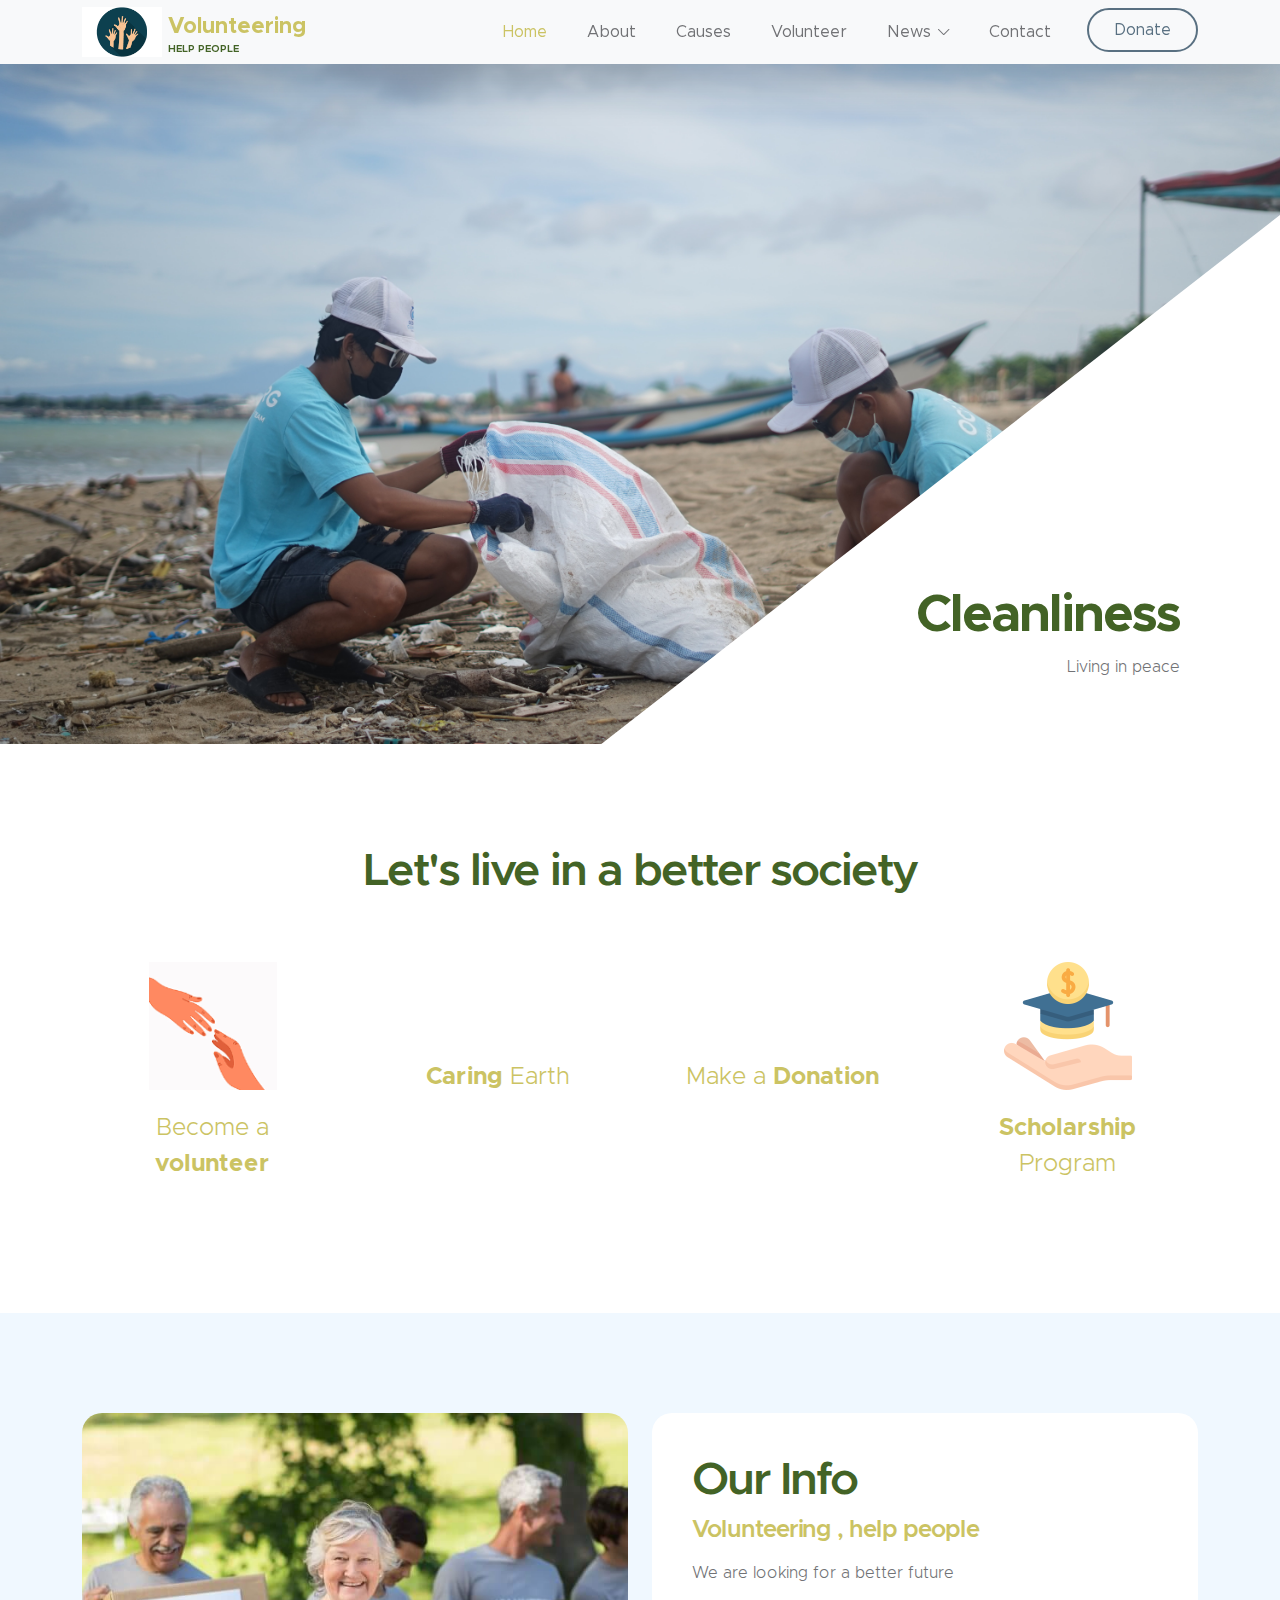
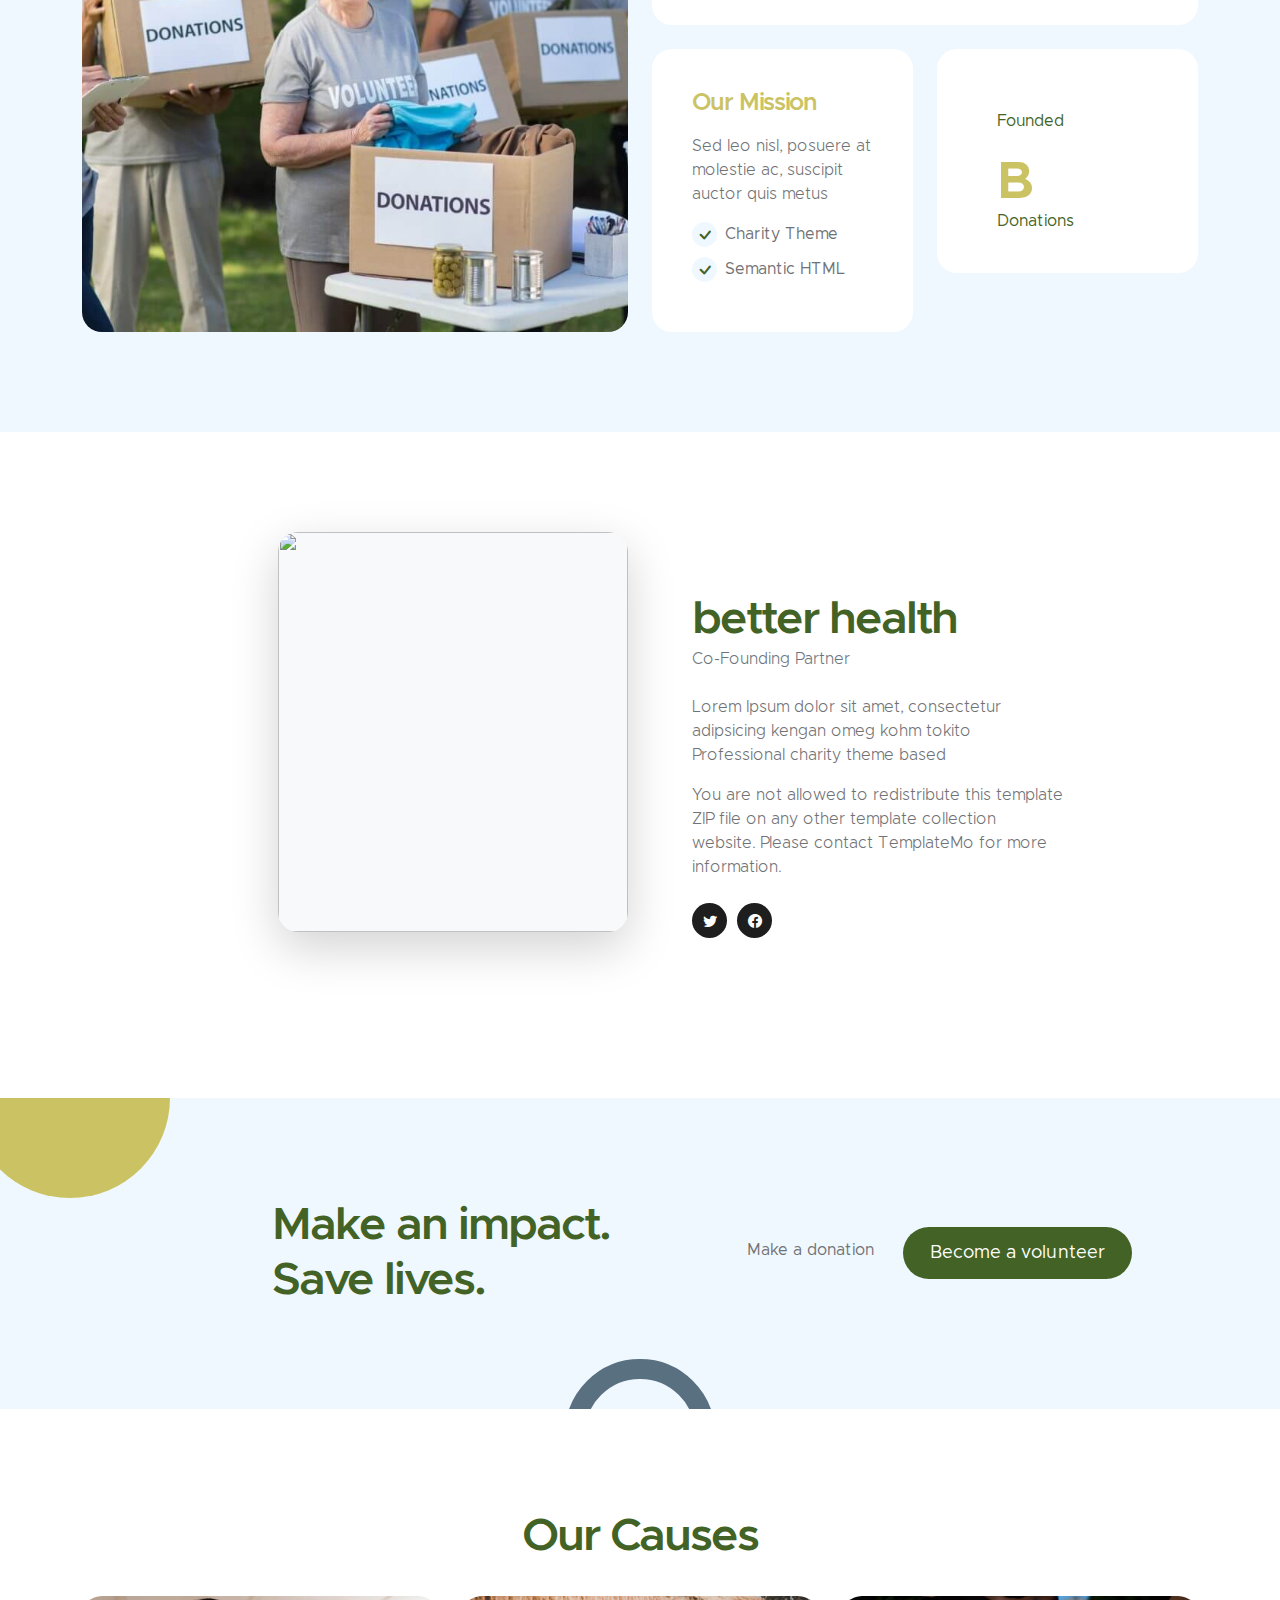
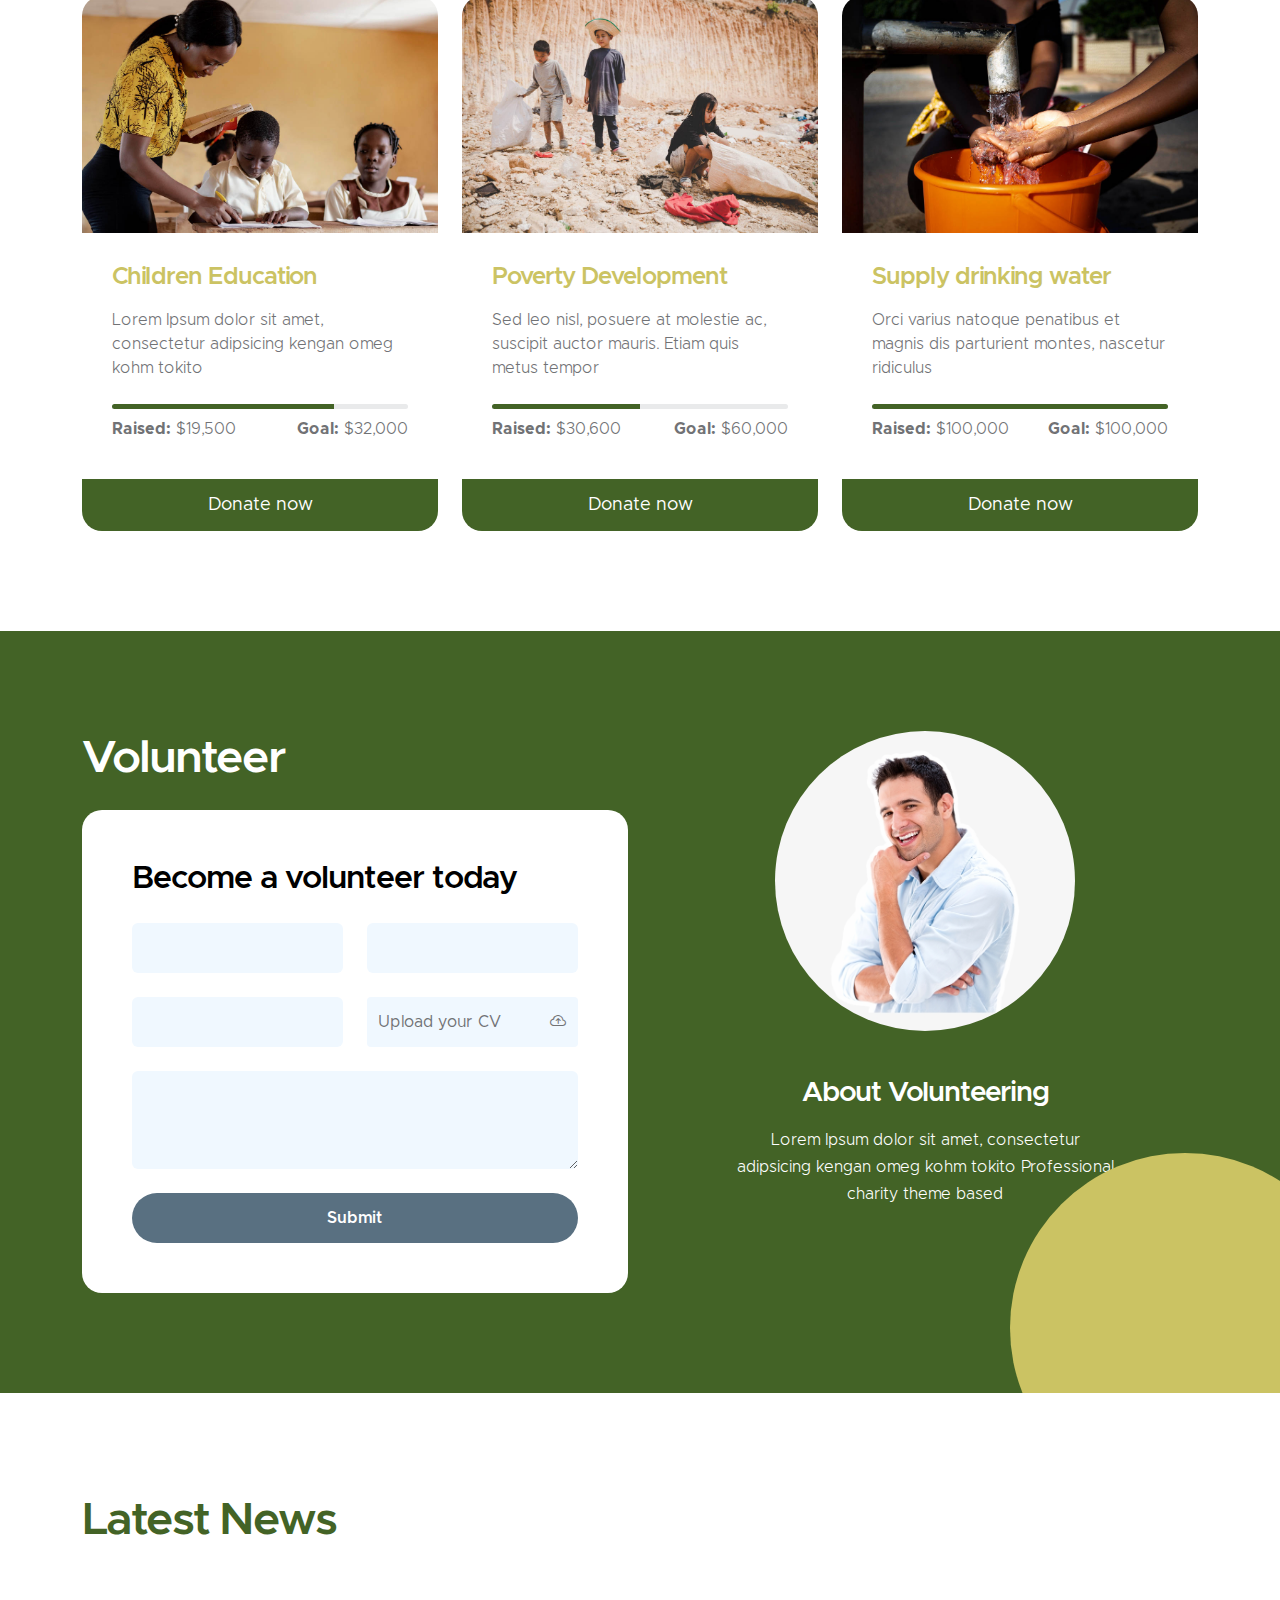
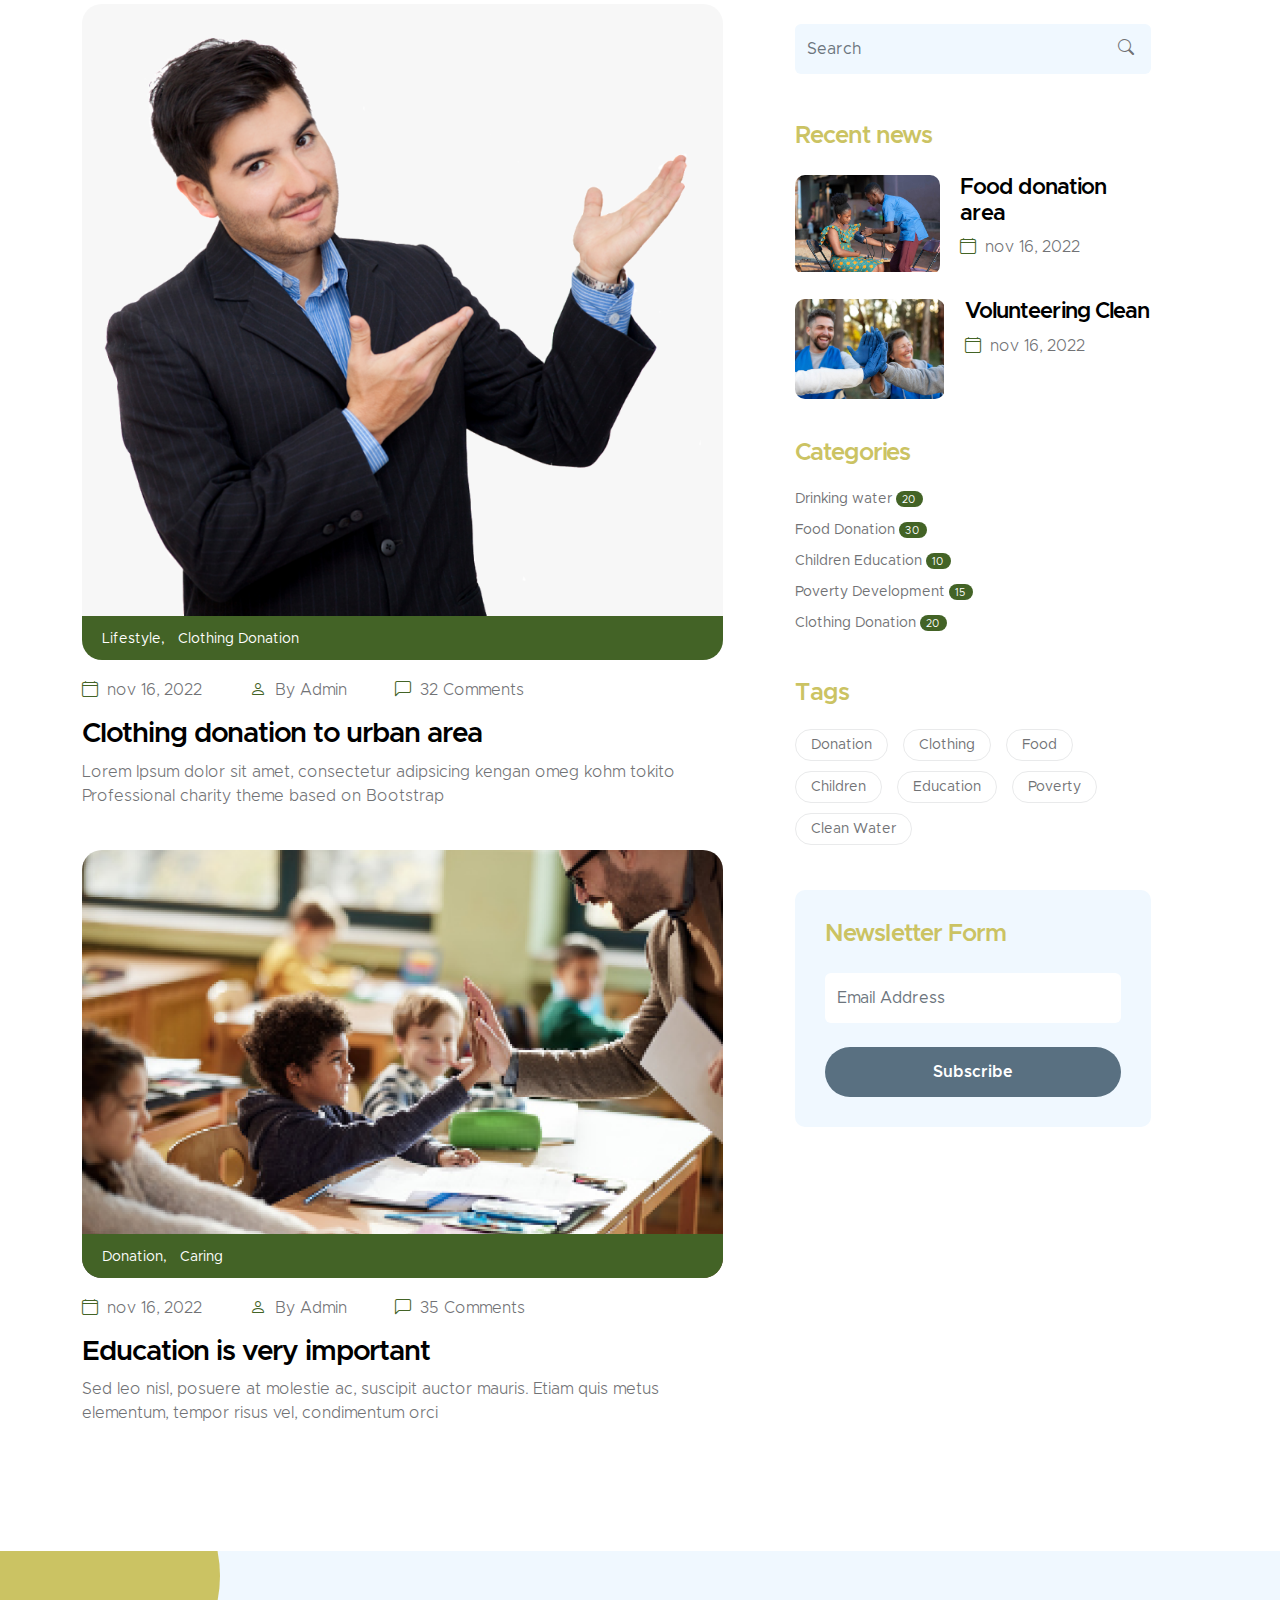
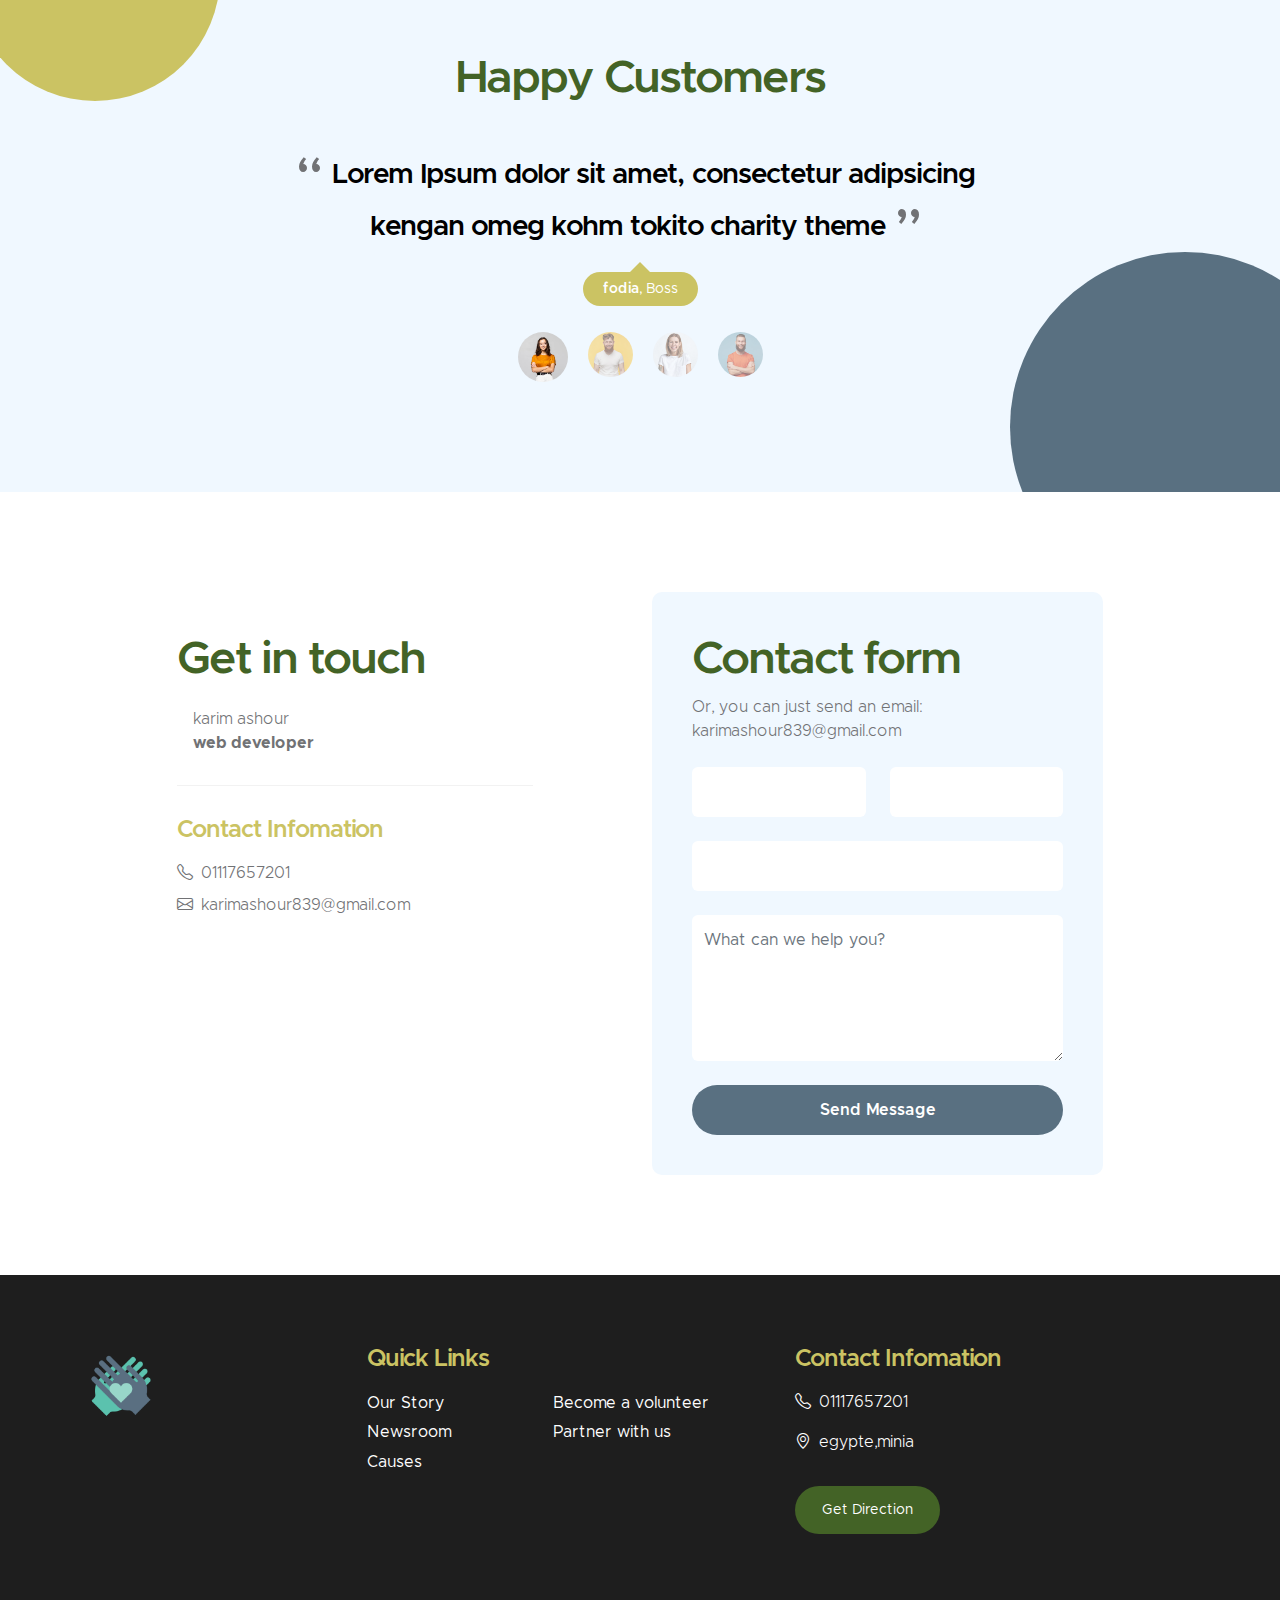
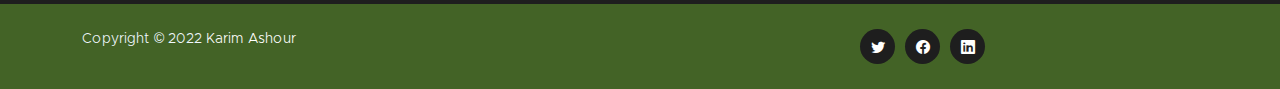
==== index.html @ 8dd4cc0e "Add files via upload" ====
<!doctype html>
<html lang="en">
    <head>
        <meta charset="utf-8">
        <meta name="viewport" content="width=device-width, initial-scale=1">
        <meta name="description" content="">
        <meta name="author" content="">
        <title>Helping</title>
        <!-- CSS FILES -->        
        <link href="css/bootstrap.min.css" rel="stylesheet">        
        <link href="css/bootstrap-icons.css" rel="stylesheet">
        <link href="css/templatemo-kind-heart-charity.css" rel="stylesheet">
    </head>
    <body id="section_1">
        <nav class="navbar navbar-expand-lg bg-light shadow-lg">
            <div class="container">
                <a class="navbar-brand" href="index.html">
                    <img src="images/0.png" class="logo img-fluid" alt="Kind Heart Charity">
                    <span>
                        Volunteering
                        <small>help people</small>
                    </span>
                </a>

                <button class="navbar-toggler" type="button" data-bs-toggle="collapse" data-bs-target="#navbarNav" aria-controls="navbarNav" aria-expanded="false" aria-label="Toggle navigation">
                    <span class="navbar-toggler-icon"></span>
                </button>

                <div class="collapse navbar-collapse" id="navbarNav">
                    <ul class="navbar-nav ms-auto">
                        <li class="nav-item">
                            <a class="nav-link click-scroll" href="#top">Home</a>
                        </li>

                        <li class="nav-item">
                            <a class="nav-link click-scroll" href="#section_2">About</a>
                        </li>

                        <li class="nav-item">
                            <a class="nav-link click-scroll" href="#section_3">Causes</a>
                        </li>

                        <li class="nav-item">
                            <a class="nav-link click-scroll" href="#section_4">Volunteer</a>
                        </li>

                        <li class="nav-item dropdown">
                            <a class="nav-link click-scroll dropdown-toggle" href="#section_5" id="navbarLightDropdownMenuLink" role="button" data-bs-toggle="dropdown" aria-expanded="false">News</a>

                            <ul class="dropdown-menu dropdown-menu-light" aria-labelledby="navbarLightDropdownMenuLink">
                                <li><a class="dropdown-item" href="news.html">News Listing</a></li>
                                <li><a class="dropdown-item" href="news-detail.html">News Detail</a></li>
                            </ul>
                        </li>

                        <li class="nav-item">
                            <a class="nav-link click-scroll" href="#section_6">Contact</a>
                        </li>

                        <li class="nav-item ms-3">
                            <a class="nav-link custom-btn custom-border-btn btn" href="donate.html">Donate</a>
                        </li>
                    </ul>
                </div>
            </div>
        </nav>

        <main>

            <section class="hero-section hero-section-full-height">
                <div class="container-fluid">
                    <div class="row">

                        <div class="col-lg-12 col-12 p-0">
                            <div id="hero-slide" class="carousel carousel-fade slide" data-bs-ride="carousel">
                                <div class="carousel-inner">
                                    <div class="carousel-item active">
                                        <img src="images/slide/0.jpg" class="carousel-image img-fluid" alt="...">
                                        
                                        <div class="carousel-caption d-flex flex-column justify-content-end">
                                            <h1>Cleanliness</h1>
                                            <p>Living in peace</p>                                        
                                        </div>
                                    </div>

                                    <div class="carousel-item">
                                        <img src="images/slide/1.jpg" class="carousel-image img-fluid" alt="...">
                                        
                                        <div class="carousel-caption d-flex flex-column justify-content-end">
                                            <h1>Help Together</h1>
                                            
                                            <p>Living in peace</p>    
                                        </div>
                                    </div>
                                    <div class="carousel-item">
                                        <img src="images/slide/2.jpg" class="carousel-image img-fluid" alt="...">
                                        
                                        <div class="carousel-caption d-flex flex-column justify-content-end">
                                            <h1>Loving</h1>                                       
                                            <p>Living in peace</p>    
                                        </div>
                                    </div>
                                </div>

                                <button class="carousel-control-prev" type="button" data-bs-target="#hero-slide" data-bs-slide="prev">
                                    <span class="carousel-control-prev-icon" aria-hidden="true"></span>
                                    <span class="visually-hidden">Previous</span>
                                </button>

                                <button class="carousel-control-next" type="button" data-bs-target="#hero-slide" data-bs-slide="next">
                                    <span class="carousel-control-next-icon" aria-hidden="true"></span>
                                    <span class="visually-hidden">Next</span>
                                </button>
                            </div>
                        </div>

                    </div>
                </div>
            </section>


            <section class="section-padding">
                <div class="container">
                    <div class="row">

                        <div class="col-lg-10 col-12 text-center mx-auto">
                            <h2 class="mb-5">Let's live in a better society</h2>
                        </div>
                        <div class="col-lg-3 col-md-6 col-12 mb-4 mb-lg-0">
                            <div class="featured-block d-flex justify-content-center align-items-center">
                                <a href="donate.html" class="d-block">
                                    <img src="images/icons/0.png" class="featured-block-image img-fluid" alt="">
                                    <p class="featured-block-text">Become a <strong>volunteer</strong></p>
                                </a>
                            </div>
                        </div>

                        <div class="col-lg-3 col-md-6 col-12 mb-4 mb-lg-0 mb-md-4">
                            <div class="featured-block d-flex justify-content-center align-items-center">
                                <a href="donate.html" class="d-block">
                                    <img src="images/icons/1.png" class="featured-block-image img-fluid" alt="">

                                    <p class="featured-block-text"><strong>Caring</strong> Earth</p>
                                </a>
                            </div>
                        </div>

                        <div class="col-lg-3 col-md-6 col-12 mb-4 mb-lg-0 mb-md-4">
                            <div class="featured-block d-flex justify-content-center align-items-center">
                                <a href="donate.html" class="d-block">
                                    <img src="images/icons/2.png" class="featured-block-image img-fluid" alt="">
                                    <p class="featured-block-text">Make a <strong>Donation</strong></p>
                                </a>
                            </div>
                        </div>

                        <div class="col-lg-3 col-md-6 col-12 mb-4 mb-lg-0">
                            <div class="featured-block d-flex justify-content-center align-items-center">
                                <a href="donate.html" class="d-block">
                                    <img src="images/icons/scholarship.png" class="featured-block-image img-fluid" alt="">

                                    <p class="featured-block-text"><strong>Scholarship</strong> Program</p>
                                </a>
                            </div>
                        </div>

                    </div>
                </div>
            </section>

            <section class="section-padding section-bg" id="section_2">
                <div class="container">
                    <div class="row">

                        <div class="col-lg-6 col-12 mb-5 mb-lg-0">
                            <img src="images/0.jpg" class="custom-text-box-image img-fluid" alt="">
                        </div>

                        <div class="col-lg-6 col-12">
                            <div class="custom-text-box">
                                <h2 class="mb-2">Our Info</h2>

                                <h5 class="mb-3">Volunteering , help people</h5>

                                <p class="mb-0">We are looking for a better future</p>
                            </div>
                            
                            <div class="row">
                                <div class="col-lg-6 col-md-6 col-12">
                                    <div class="custom-text-box mb-lg-0">
                                        <h5 class="mb-3">Our Mission</h5>

                                        <p>Sed leo nisl, posuere at molestie ac, suscipit auctor quis metus</p>

                                        <ul class="custom-list mt-2">
                                            <li class="custom-list-item d-flex">
                                                <i class="bi-check custom-text-box-icon me-2"></i>
                                                Charity Theme
                                            </li>

                                            <li class="custom-list-item d-flex">
                                                <i class="bi-check custom-text-box-icon me-2"></i>
                                                Semantic HTML
                                            </li>
                                        </ul>
                                    </div>
                                </div>

                                <div class="col-lg-6 col-md-6 col-12">
                                    <div class="custom-text-box d-flex flex-wrap d-lg-block mb-lg-0">
                                        <div class="counter-thumb"> 
                                            <div class="d-flex">
                                                <span class="counter-number" data-from="1" data-to="2009" data-speed="1000"></span>
                                                <span class="counter-number-text"></span>
                                            </div>

                                            <span class="counter-text">Founded</span>
                                        </div> 

                                        <div class="counter-thumb mt-4"> 
                                            <div class="d-flex">
                                                <span class="counter-number" data-from="1" data-to="120" data-speed="1000"></span>
                                                <span class="counter-number-text">B</span>
                                            </div>

                                            <span class="counter-text">Donations</span>
                                        </div> 
                                    </div>
                                </div>
                            </div>
                        </div>

                    </div>
                </div>
            </section>


            <section class="about-section section-padding">
                <div class="container">
                    <div class="row">

                        <div class="col-lg-6 col-md-5 col-12">
                            <img src="images/1.png" class="about-image ms-lg-auto bg-light shadow-lg img-fluid" alt="">
                        </div>

                        <div class="col-lg-5 col-md-7 col-12">
                            <div class="custom-text-block">
                                <h2 class="mb-0">better health</h2>

                                <p class="text-muted mb-lg-4 mb-md-4">Co-Founding Partner</p>

                                <p>Lorem Ipsum dolor sit amet, consectetur adipsicing kengan omeg kohm tokito Professional charity theme based</p>

                                <p>You are not allowed to redistribute this template ZIP file on any other template collection website. Please contact TemplateMo for more information.</p>

                                <ul class="social-icon mt-4">
                                    <li class="social-icon-item">
                                        <a href="https://twitter.com/KarimKi61101765" class="social-icon-link bi-twitter"></a>
                                    </li>

                                    <li class="social-icon-item">
                                        <a href="https://www.facebook.com/profile.php?id=100009004892764" class="social-icon-link bi-facebook"></a>
                                    </li>

                                </ul>
                            </div>
                        </div>

                    </div>
                </div>
            </section>

            <section class="cta-section section-padding section-bg">
                <div class="container">
                    <div class="row justify-content-center align-items-center">

                        <div class="col-lg-5 col-12 ms-auto">
                            <h2 class="mb-0">Make an impact. <br> Save lives.</h2>
                        </div>

                        <div class="col-lg-5 col-12">
                            <a href="#" class="me-4">Make a donation</a>

                            <a href="#section_4" class="custom-btn btn smoothscroll">Become a volunteer</a>
                        </div>

                    </div>
                </div>
            </section>


            <section class="section-padding" id="section_3">
                <div class="container">
                    <div class="row">

                        <div class="col-lg-12 col-12 text-center mb-4">
                            <h2>Our Causes</h2>
                        </div>

                        <div class="col-lg-4 col-md-6 col-12 mb-4 mb-lg-0">
                            <div class="custom-block-wrap">
                                <img src="images/causes/group-african-kids-paying-attention-class.jpg" class="custom-block-image img-fluid" alt="">

                                <div class="custom-block">
                                    <div class="custom-block-body">
                                        <h5 class="mb-3">Children Education</h5>

                                        <p>Lorem Ipsum dolor sit amet, consectetur adipsicing kengan omeg kohm tokito</p>

                                        <div class="progress mt-4">
                                            <div class="progress-bar w-75" role="progressbar" aria-valuenow="75" aria-valuemin="0" aria-valuemax="100"></div>
                                        </div>

                                        <div class="d-flex align-items-center my-2">
                                            <p class="mb-0">
                                                <strong>Raised:</strong>
                                                $19,500
                                            </p>

                                            <p class="ms-auto mb-0">
                                                <strong>Goal:</strong>
                                                $32,000
                                            </p>
                                        </div>
                                    </div>

                                    <a href="donate.html" class="custom-btn btn">Donate now</a>
                                </div>
                            </div>
                        </div>

                        <div class="col-lg-4 col-md-6 col-12 mb-4 mb-lg-0">
                            <div class="custom-block-wrap">
                                <img src="images/causes/poor-child-landfill-looks-forward-with-hope.jpg" class="custom-block-image img-fluid" alt="">

                                <div class="custom-block">
                                    <div class="custom-block-body">
                                        <h5 class="mb-3">Poverty Development</h5>

                                        <p>Sed leo nisl, posuere at molestie ac, suscipit auctor mauris. Etiam quis metus tempor</p>

                                        <div class="progress mt-4">
                                            <div class="progress-bar w-50" role="progressbar" aria-valuenow="50" aria-valuemin="0" aria-valuemax="100"></div>
                                        </div>

                                        <div class="d-flex align-items-center my-2">
                                            <p class="mb-0">
                                                <strong>Raised:</strong>
                                                $30,600
                                            </p>

                                            <p class="ms-auto mb-0">
                                                <strong>Goal:</strong>
                                                $60,000
                                            </p>
                                        </div>
                                    </div>

                                    <a href="donate.html" class="custom-btn btn">Donate now</a>
                                </div>
                            </div>
                        </div>

                        <div class="col-lg-4 col-md-6 col-12">
                            <div class="custom-block-wrap">
                                <img src="images/causes/african-woman-pouring-water-recipient-outdoors.jpg" class="custom-block-image img-fluid" alt="">

                                <div class="custom-block">
                                    <div class="custom-block-body">
                                        <h5 class="mb-3">Supply drinking water</h5>

                                        <p>Orci varius natoque penatibus et magnis dis parturient montes, nascetur ridiculus</p>

                                        <div class="progress mt-4">
                                            <div class="progress-bar w-100" role="progressbar" aria-valuenow="100" aria-valuemin="0" aria-valuemax="100"></div>
                                        </div>

                                        <div class="d-flex align-items-center my-2">
                                            <p class="mb-0">
                                                <strong>Raised:</strong>
                                                $100,000
                                            </p>

                                            <p class="ms-auto mb-0">
                                                <strong>Goal:</strong>
                                                $100,000
                                            </p>
                                        </div>
                                    </div>

                                    <a href="donate.html" class="custom-btn btn">Donate now</a>
                                </div>
                            </div>
                        </div>

                    </div>
                </div>
            </section>

            <section class="volunteer-section section-padding" id="section_4">
                <div class="container">
                    <div class="row">

                        <div class="col-lg-6 col-12">
                            <h2 class="text-white mb-4">Volunteer</h2>

                            <form class="custom-form volunteer-form mb-5 mb-lg-0" action="#" method="post" role="form">
                                <h3 class="mb-4">Become a volunteer today</h3>

                                <div class="row">
                                    <div class="col-lg-6 col-12">
                                        <input type="text" name="volunteer-name" id="volunteer-name" class="form-control"required>
                                    </div>

                                    <div class="col-lg-6 col-12">    
                                        <input type="email" name="volunteer-email" id="volunteer-email" pattern="[^ @]*@[^ @]*" class="form-control" required>
                                    </div>

                                    <div class="col-lg-6 col-12">
                                        <input type="text" name="volunteer-subject" id="volunteer-subject" class="form-control" required>
                                    </div>

                                    <div class="col-lg-6 col-12">
                                        <div class="input-group input-group-file">
                                            <input type="file" class="form-control" id="inputGroupFile02">
                                            
                                            <label class="input-group-text" for="inputGroupFile02">Upload your CV</label>

                                            <i class="bi-cloud-arrow-up ms-auto"></i>
                                        </div>
                                    </div>
                                </div>

                                <textarea name="volunteer-message" rows="3" class="form-control" id="volunteer-message"></textarea>

                                <button type="submit" class="form-control">Submit</button>
                            </form>
                        </div>

                        <div class="col-lg-6 col-12">
                            <img src="images/3.png" class="volunteer-image img-fluid" alt="">

                            <div class="custom-block-body text-center">
                                <h4 class="text-white mt-lg-3 mb-lg-3">About Volunteering</h4>

                                <p class="text-white">Lorem Ipsum dolor sit amet, consectetur adipsicing kengan omeg kohm tokito Professional charity theme based</p>
                            </div>
                        </div>

                    </div>
                </div>
            </section>

            <section class="news-section section-padding" id="section_5">
                <div class="container">
                    <div class="row">

                        <div class="col-lg-12 col-12 mb-5">
                            <h2>Latest News</h2>
                        </div>

                        <div class="col-lg-7 col-12">
                            <div class="news-block">
                                <div class="news-block-top">
                                    <a href="news-detail.html">
                                        <img src="images/news/4.png" class="news-image img-fluid" alt="">
                                    </a>

                                    <div class="news-category-block">
                                        <a href="#" class="category-block-link">
                                            Lifestyle,
                                        </a>

                                        <a href="#" class="category-block-link">
                                            Clothing Donation
                                        </a>
                                    </div>
                                </div>

                                <div class="news-block-info">
                                    <div class="d-flex mt-2">
                                        <div class="news-block-date">
                                            <p>
                                                <i class="bi-calendar4 custom-icon me-1"></i>
                                                nov 16, 2022
                                            </p>
                                        </div>

                                        <div class="news-block-author mx-5">
                                            <p>
                                                <i class="bi-person custom-icon me-1"></i>
                                                By Admin
                                            </p>
                                        </div>

                                        <div class="news-block-comment">
                                            <p>
                                                <i class="bi-chat-left custom-icon me-1"></i>
                                                32 Comments
                                            </p>
                                        </div>
                                    </div>

                                    <div class="news-block-title mb-2">
                                        <h4><a href="news-detail.html" class="news-block-title-link">Clothing donation to urban area</a></h4>
                                    </div>

                                    <div class="news-block-body">
                                        <p>Lorem Ipsum dolor sit amet, consectetur adipsicing kengan omeg kohm tokito Professional charity theme based on Bootstrap</p>
                                    </div>
                                </div>
                            </div>

                            <div class="news-block mt-3">
                                <div class="news-block-top">
                                    <a href="news-detail.html">
                                        <img src="images/news/11.png" class="news-image img-fluid" alt="">
                                    </a>

                                    <div class="news-category-block">
                                        <a href="#" class="category-block-link">
                                            Donation,
                                        </a>

                                        <a href="#" class="category-block-link">
                                            Caring
                                        </a>
                                    </div>
                                </div>

                                <div class="news-block-info">
                                    <div class="d-flex mt-2">
                                        <div class="news-block-date">
                                            <p>
                                                <i class="bi-calendar4 custom-icon me-1"></i>
                                                nov 16, 2022
                                            </p>
                                        </div>

                                        <div class="news-block-author mx-5">
                                            <p>
                                                <i class="bi-person custom-icon me-1"></i>
                                                By Admin
                                            </p>
                                        </div>

                                        <div class="news-block-comment">
                                            <p>
                                                <i class="bi-chat-left custom-icon me-1"></i>
                                                35 Comments
                                            </p>
                                        </div>
                                    </div>

                                    <div class="news-block-title mb-2">
                                        <h4><a href="news-detail.html" class="news-block-title-link">Education is very important</a></h4>
                                    </div>

                                    <div class="news-block-body">
                                        <p>Sed leo nisl, posuere at molestie ac, suscipit auctor mauris. Etiam quis metus elementum, tempor risus vel, condimentum orci</p>
                                    </div>
                                </div>
                            </div>
                        </div>

                        <div class="col-lg-4 col-12 mx-auto">
                            <form class="custom-form search-form" action="#" method="get" role="form">
                                <input name="search" type="search" class="form-control" id="search" placeholder="Search" aria-label="Search">

                                <button type="submit" class="form-control">
                                    <i class="bi-search"></i>
                                </button>
                            </form>

                            <h5 class="mt-5 mb-3">Recent news</h5>

                            <div class="news-block news-block-two-col d-flex mt-4">
                                <div class="news-block-two-col-image-wrap">
                                    <a href="news-detail.html">
                                        <img src="images/news/africa-humanitarian-aid-doctor.jpg" class="news-image img-fluid" alt="">
                                    </a>
                                </div>

                                <div class="news-block-two-col-info">
                                    <div class="news-block-title mb-2">
                                        <h6><a href="news-detail.html" class="news-block-title-link">Food donation area</a></h6>
                                    </div>

                                    <div class="news-block-date">
                                        <p>
                                            <i class="bi-calendar4 custom-icon me-1"></i>
                                            nov 16, 2022
                                        </p>
                                    </div>
                                </div>
                            </div>

                            <div class="news-block news-block-two-col d-flex mt-4">
                                <div class="news-block-two-col-image-wrap">
                                    <a href="news-detail.html">
                                        <img src="images/news/close-up-happy-people-working-together.jpg" class="news-image img-fluid" alt="">
                                    </a>
                                </div>

                                <div class="news-block-two-col-info">
                                    <div class="news-block-title mb-2">
                                        <h6><a href="news-detail.html" class="news-block-title-link">Volunteering Clean</a></h6>
                                    </div>

                                    <div class="news-block-date">
                                        <p>
                                            <i class="bi-calendar4 custom-icon me-1"></i>
                                            nov 16, 2022
                                        </p>
                                    </div>
                                </div>
                            </div>

                            <div class="category-block d-flex flex-column">
                                <h5 class="mb-3">Categories</h5>

                                <a href="#" class="category-block-link">
                                    Drinking water
                                    <span class="badge">20</span>
                                </a>

                                <a href="#" class="category-block-link">
                                    Food Donation
                                    <span class="badge">30</span>
                                </a>

                                <a href="#" class="category-block-link">
                                    Children Education
                                    <span class="badge">10</span>
                                </a>

                                <a href="#" class="category-block-link">
                                    Poverty Development
                                    <span class="badge">15</span>
                                </a>

                                <a href="#" class="category-block-link">
                                    Clothing Donation
                                    <span class="badge">20</span>
                                </a>
                            </div>

                            <div class="tags-block">
                                <h5 class="mb-3">Tags</h5>

                                <a href="#" class="tags-block-link">
                                    Donation
                                </a>

                                <a href="#" class="tags-block-link">
                                    Clothing
                                </a>

                                <a href="#" class="tags-block-link">
                                    Food
                                </a>

                                <a href="#" class="tags-block-link">
                                    Children
                                </a>

                                <a href="#" class="tags-block-link">
                                    Education
                                </a>

                                <a href="#" class="tags-block-link">
                                    Poverty
                                </a>

                                <a href="#" class="tags-block-link">
                                    Clean Water
                                </a>
                            </div>

                            <form class="custom-form subscribe-form" action="#" method="get" role="form">
                                <h5 class="mb-4">Newsletter Form</h5>

                                <input type="email" name="subscribe-email" id="subscribe-email" pattern="[^ @]*@[^ @]*" class="form-control" placeholder="Email Address" required>

                                <div class="col-lg-12 col-12">
                                    <button type="submit" class="form-control">Subscribe</button>
                                </div>
                            </form>
                        </div>

                    </div>
                </div>
            </section>


            <section class="testimonial-section section-padding section-bg">
                <div class="container">
                    <div class="row">

                        <div class="col-lg-8 col-12 mx-auto">
                            <h2 class="mb-lg-3">Happy Customers</h2>
                            
                                <div id="testimonial-carousel" class="carousel carousel-fade slide" data-bs-ride="carousel">

                                    <div class="carousel-inner">
                                        <div class="carousel-item active">
                                           <div class="carousel-caption">
                                                <h4 class="carousel-title">Lorem Ipsum dolor sit amet, consectetur adipsicing kengan omeg kohm tokito charity theme</h4>

                                                <small class="carousel-name"><span class="carousel-name-title">fodia</span>, Boss</small>
                                           </div>
                                        </div>

                                        <div class="carousel-item">
                                            <div class="carousel-caption">
                                                <h4 class="carousel-title">Sed leo nisl, posuere at molestie ac, suscipit auctor mauris quis metus tempor orci</h4>

                                                <small class="carousel-name"><span class="carousel-name-title">henry</span>, Partner</small>
                                            </div>
                                        </div>

                                        <div class="carousel-item">
                                            <div class="carousel-caption">
                                                <h4 class="carousel-title">Lorem Ipsum dolor sit amet, consectetur adipsicing kengan omeg kohm tokito charity theme</h4>

                                                <small class="carousel-name"><span class="carousel-name-title">urgan</span>, Advisor</small>
                                            </div>
                                        </div>

                                        <div class="carousel-item">
                                            <div class="carousel-caption">
                                                <h4 class="carousel-title">Sed leo nisl, posuere at molestie ac, suscipit auctor mauris quis metus tempor orci</h4>

                                                <small class="carousel-name"><span class="carousel-name-title">thomas</span>, Entreprenuer</small>
                                           </div>
                                        </div>

                                          <ol class="carousel-indicators">
                                               <li data-bs-target="#testimonial-carousel" data-bs-slide-to="0" class="active">
                                                    <img src="images/avatar/portrait-beautiful-young-woman-standing-grey-wall.jpg" class="img-fluid rounded-circle avatar-image" alt="avatar">
                                               </li>

                                               <li data-bs-target="#testimonial-carousel" data-bs-slide-to="1" class="">
                                                    <img src="images/avatar/portrait-young-redhead-bearded-male.jpg" class="img-fluid rounded-circle avatar-image" alt="avatar">
                                               </li>

                                               <li data-bs-target="#testimonial-carousel" data-bs-slide-to="2" class="">
                                                    <img src="images/avatar/pretty-blonde-woman-wearing-white-t-shirt.jpg" class="img-fluid rounded-circle avatar-image" alt="avatar">
                                               </li>

                                               <li data-bs-target="#testimonial-carousel" data-bs-slide-to="3" class="">
                                                    <img src="images/avatar/studio-portrait-emotional-happy-funny.jpg" class="img-fluid rounded-circle avatar-image" alt="avatar">
                                               </li>
                                          </ol>

                                 </div>
                            </div>
                        </div>

                    </div>
                </div>
            </section>


            <section class="contact-section section-padding" id="section_6">
                <div class="container">
                    <div class="row">

                        <div class="col-lg-4 col-12 ms-auto mb-5 mb-lg-0">
                            <div class="contact-info-wrap">
                                <h2>Get in touch</h2>

                                <div class="contact-image-wrap d-flex flex-wrap">


                                    <div class="d-flex flex-column justify-content-center ms-3">
                                        <p class="mb-0">karim ashour</p>
                                        <p class="mb-0"><strong>web developer</strong></p>
                                    </div>
                                </div>

                                <div class="contact-info">
                                    <h5 class="mb-3">Contact Infomation</h5>



                                    <p class="d-flex mb-2">
                                        <i class="bi-telephone me-2"></i>

                                        <a href="tel: 120-240-9600">
                                            01117657201
                                        </a>
                                    </p>

                                    <p class="d-flex">
                                        <i class="bi-envelope me-2"></i>

                                        <a href="mailto:info@yourgmail.com">
                                            karimashour839@gmail.com
                                        </a>
                                    </p>
                           
                                </div>
                            </div>
                        </div>

                        <div class="col-lg-5 col-12 mx-auto">
                            <form class="custom-form contact-form" action="#" method="post" role="form">
                                <h2>Contact form</h2>

                                <p class="mb-4">Or, you can just send an email:
                                    <a href="#">karimashour839@gmail.com</a>
                                </p>
                                <div class="row">
                                    <div class="col-lg-6 col-md-6 col-12">
                                        <input type="text" name="first-name" id="first-name" class="form-control" required>
                                    </div>

                                    <div class="col-lg-6 col-md-6 col-12">
                                        <input type="text" name="last-name" id="last-name" class="form-control"required>
                                    </div>
                                </div>

                                <input type="email" name="email" id="email" pattern="[^ @]*@[^ @]*" class="form-control" required>

                                <textarea name="message" rows="5" class="form-control" id="message" placeholder="What can we help you?"></textarea>

                                <button type="submit" class="form-control">Send Message</button>
                            </form>
                        </div>

                    </div>
                </div>
            </section>
        </main>

        <footer class="site-footer">
            <div class="container">
                <div class="row">
                    <div class="col-lg-3 col-12 mb-4">
                        <img src="images/logo.png" class="logo img-fluid" alt="">
                    </div>

                    <div class="col-lg-4 col-md-6 col-12 mb-4">
                        <h5 class="site-footer-title mb-3">Quick Links</h5>

                        <ul class="footer-menu">
                            <li class="footer-menu-item"><a href="#" class="footer-menu-link">Our Story</a></li>

                            <li class="footer-menu-item"><a href="#" class="footer-menu-link">Newsroom</a></li>

                            <li class="footer-menu-item"><a href="#" class="footer-menu-link">Causes</a></li>

                            <li class="footer-menu-item"><a href="#" class="footer-menu-link">Become a volunteer</a></li>

                            <li class="footer-menu-item"><a href="#" class="footer-menu-link">Partner with us</a></li>
                        </ul>
                    </div>

                    <div class="col-lg-4 col-md-6 col-12 mx-auto">
                        <h5 class="site-footer-title mb-3">Contact Infomation</h5>

                        <p class="text-white d-flex mb-2">
                            <i class="bi-telephone me-2"></i>

                            <a href="tel: 120-240-9600" class="site-footer-link">
                                01117657201
                            </a>
                        </p>


                        <p class="text-white d-flex mt-3">
                            <i class="bi-geo-alt me-2"></i>
                            egypte,minia
                        </p>

                        <a href="#" class="custom-btn btn mt-3">Get Direction</a>
                    </div>
                </div>
            </div>

            <div class="site-footer-bottom">
                <div class="container">
                    <div class="row">

                        <div class="col-lg-6 col-md-7 col-12">
                            <p class="copyright-text mb-0">Copyright © 2022 <a href="#">Karim Ashour</a> 
                        	</p>
                        </div>
                        
                        <div class="col-lg-6 col-md-5 col-12 d-flex justify-content-center align-items-center mx-auto">
                            <ul class="social-icon">
                                <li class="social-icon-item">
                                    <a href="https://twitter.com/KarimKi61101765" class="social-icon-link bi-twitter"></a>
                                </li>

                                <li class="social-icon-item">
                                    <a href="https://www.facebook.com/profile.php?id=100009004892764" class="social-icon-link bi-facebook"></a>
                                </li>

                                <li class="social-icon-item">
                                    <a href="https://www.linkedin.com/in/karim-ashour-935a95192/" class="social-icon-link bi-linkedin"></a>
                                </li>
                            </ul>
                        </div>
                        
                    </div>
                </div>
            </div>
        </footer>

        <!-- JAVASCRIPT FILES -->
        <script src="js/jquery.min.js"></script>
        <script src="js/bootstrap.min.js"></script>
        <script src="js/jquery.sticky.js"></script>
        <script src="js/click-scroll.js"></script>
        <script src="js/counter.js"></script>
        <script src="js/custom.js"></script>

    </body>
</html>
---- css/templatemo-kind-heart-charity.css ----
@font-face {
    font-family: 'Metropolis';
    src: url('../fonts/Metropolis/Metropolis-Regular.woff2') format('woff2'),
        url('../fonts/Metropolis/Metropolis-Regular.woff') format('woff');
    font-weight: normal;
    font-style: normal;
    font-display: swap;
}

@font-face {
    font-family: 'Metropolis';
    src: url('../fonts/Metropolis/Metropolis-Light.woff2') format('woff2'),
        url('../fonts/Metropolis/Metropolis-Light.woff') format('woff');
    font-weight: 300;
    font-style: normal;
    font-display: swap;
}

@font-face {
    font-family: 'Metropolis';
    src: url('../fonts/Metropolis/Metropolis-SemiBold.woff2') format('woff2'),
        url('../fonts/Metropolis/Metropolis-SemiBold.woff') format('woff');
    font-weight: 600;
    font-style: normal;
    font-display: swap;
}

@font-face {
    font-family: 'Metropolis';
    src: url('../fonts/Metropolis/Metropolis-Bold.woff2') format('woff2'),
        url('../fonts/Metropolis/Metropolis-Bold.woff') format('woff');
    font-weight: bold;
    font-style: normal;
    font-display: swap;
}

/*---------------------------------------
  CUSTOM PROPERTIES ( VARIABLES )             
-----------------------------------------*/
:root {
  --white-color:                  #ffffff;
  --primary-color:                #cbc363;
  --secondary-color:              #436326;
  --section-bg-color:             #f0f8ff;
  --site-footer-bg-color:         #1e1e1e;
  --custom-btn-bg-color:          #597081;
  --custom-btn-bg-hover-color:    #5bc1ac;
  --dark-color:                   #000000;
  --p-color:                      #717275;
  --border-color:                 #e9eaeb;

  --body-font-family:             'Metropolis', sans-serif;

  --h1-font-size:                 52px;
  --h2-font-size:                 46px;
  --h3-font-size:                 32px;
  --h4-font-size:                 28px;
  --h5-font-size:                 24px;
  --h6-font-size:                 22px;
  --p-font-size:                  16px;
  --btn-font-size:                18px;
  --copyright-font-size:          14px;

  --border-radius-large:          100px;
  --border-radius-medium:         20px;
  --border-radius-small:          10px;

  --font-weight-light:            300;
  --font-weight-normal:           400;
  --font-weight-semibold:         600;
  --font-weight-bold:             700;
}

body {
  background-color: var(--white-color);
  font-family: var(--body-font-family); 
}


/*---------------------------------------
  TYPOGRAPHY               
-----------------------------------------*/

h2,
h3,
h4,
h5,
h6 {
  color: var(--dark-color);
}

h1,
h2,
h3,
h4,
h5,
h6 {
  font-weight: var(--font-weight-semibold);
  letter-spacing: -1px;
}

h1 {
  font-size: var(--h1-font-size);
  font-weight: var(--font-weight-bold);
  letter-spacing: -2px;
}

h2 {
  color: var(--secondary-color);
  font-size: var(--h2-font-size);
  letter-spacing: -2px;
}

h3 {
  font-size: var(--h3-font-size);
}

h4 {
  font-size: var(--h4-font-size);
}

h5 {
  color: var(--primary-color);
  font-size: var(--h5-font-size);
}

h6 {
  font-size: var(--h6-font-size);
}

p {
  color: var(--p-color);
  font-size: var(--p-font-size);
  font-weight: var(--font-weight-light);
}

ul li {
  color: var(--p-color);
  font-size: var(--p-font-size);
  font-weight: var(--font-weight-normal);
}

a, 
button {
  touch-action: manipulation;
  transition: all 0.3s;
}

a {
  color: var(--p-color);
  text-decoration: none;
}

a:hover {
  color: var(--primary-color);
}

b,
strong {
  font-weight: var(--font-weight-bold);
}


/*---------------------------------------
  SECTION               
-----------------------------------------*/
.section-padding {
  padding-top: 100px;
  padding-bottom: 100px;
}

.section-bg {
  background-color: var(--section-bg-color);
}

.section-overlay {
  background: rgba(0, 0, 0, 0.35);
  position: absolute;
  top: 0;
  left: 0;
  pointer-events: none;
  width: 100%;
  height: 100%;
}

.section-overlay + .container {
  position: relative;
}


/*---------------------------------------
  CUSTOM BLOCK               
-----------------------------------------*/
.custom-block-wrap {
  background: var(--white-color);
  border-radius: var(--border-radius-medium);
  position: relative;
  overflow: hidden;
  transition: all 0.5s;
}

.custom-block-wrap:hover {
  box-shadow: 0 1rem 3rem rgba(0,0,0,.175);
}

.custom-block-body {
  padding: 30px;
}

.custom-block-image {
  display: block;
  width: 100%;
  height: 100%;
  -o-object-fit: cover;
     object-fit: cover;
}

.custom-block .custom-btn {
  border-radius: 0;
  display: block;
}


/*---------------------------------------
  PROGRESS BAR               
-----------------------------------------*/
.progress {
  background: var(--border-color);
  height: 5px;
}

.progress-bar {
  background: var(--secondary-color);
}


/*---------------------------------------
  CUSTOM ICON COLOR               
-----------------------------------------*/
.custom-icon {
  color: var(--secondary-color);
}


/*---------------------------------------
  CUSTOM LIST               
-----------------------------------------*/
.custom-list {
  margin-bottom: 0;
  padding-left: 0;
}

.custom-list-item {
  list-style: none;
  margin-top: 10px;
  margin-bottom: 10px;
}


/*---------------------------------------
  CUSTOM TEXT BOX               
-----------------------------------------*/
.custom-text-box {
  background: var(--white-color);
  border-radius: var(--border-radius-medium);
  margin-bottom: 24px;
  padding: 40px;
}

.custom-text-box-image {
  border-radius: var(--border-radius-medium);
  width: 100%;
  height: 100%;
  -o-object-fit: cover;
     object-fit: cover;
}

.custom-text-box-icon {
  background: var(--section-bg-color);
  border-radius: var(--border-radius-large);
  color: var(--secondary-color);
  font-size: var(--h6-font-size);
  text-align: center;
  display: inline-block;
  vertical-align: middle;
  width: 25px;
  height: 25px;
  line-height: 30px;
}


/*---------------------------------------
  AVATAR IMAGE - TESTIMONIAL, AUTHOR               
-----------------------------------------*/
.avatar-image {
  border-radius: var(--border-radius-large);
  width: 65px;
  height: 65px;
  -o-object-fit: cover;
     object-fit: cover;
}


/*---------------------------------------
  CUSTOM BUTTON               
-----------------------------------------*/
.custom-btn {
  background: var(--secondary-color);
  border: 2px solid transparent;
  border-radius: var(--border-radius-large);
  color: var(--white-color);
  font-size: var(--btn-font-size);
  font-weight: var(--font-weight-normal);
  line-height: normal;
  padding: 15px 25px;
}

.navbar-expand-lg .navbar-nav .nav-link.custom-btn {
  color: var(--custom-btn-bg-color);
  margin-top: 8px;
  padding: 12px 25px;
}

.custom-btn:hover {
  background: var(--primary-color);
  color: var(--white-color);
}

.custom-border-btn {
  background: transparent;
  border: 2px solid var(--custom-btn-bg-color);
  color: var(--primary-color);
}

.navbar-expand-lg .navbar-nav .nav-link.custom-btn:hover,
.custom-border-btn:hover {
  background: var(--custom-btn-bg-hover-color);
  border-color: transparent;
  color: var(--white-color);
}


/*---------------------------------------
  NAVIGATION              
-----------------------------------------*/
.navbar {
  background: var(--white-color);
  z-index: 9;
  padding-top: 0;
  padding-bottom: 0;
}

.navbar-brand {
  color: var(--primary-color);
  font-size: var(--h6-font-size);
  font-weight: var(--font-weight-bold);
}

.navbar-brand span {
  display: inline-block;
  vertical-align: middle;
}

.navbar-brand small {
  color: var(--secondary-color);
  display: block;
  font-size: 10px;
  line-height: normal;
  text-transform: uppercase;
}

.logo {
  width: 80px;
  height: auto;
}

.navbar-expand-lg .navbar-nav .nav-link {
  margin-right: 0;
  margin-left: 0;
  padding: 20px;
}

.navbar-nav .nav-link {
  display: inline-block;
  color: var(--p-color);
  font-size: var(--p-font-size);
  font-weight: var(--font-weight-medium);
  position: relative;
  padding-top: 15px;
  padding-bottom: 15px;
}

.navbar-nav .nav-link.active, 
.navbar-nav .nav-link:hover {
  background: transparent;
  color: var(--primary-color);
}

.dropdown-menu {
  background: var(--white-color);
  box-shadow: 0 1rem 3rem rgba(0,0,0,.175);
  border: 0;
  max-width: 50px;
  padding: 0;
  margin-top: 20px;
}

.dropdown-item {
  display: inline-block;
  color: var(--p-bg-color);
  font-size: var(--menu-font-size);
  font-weight: var(--font-weight-medium);
  position: relative;
  padding-top: 10px;
  padding-bottom: 10px;
}

.dropdown-menu li:last-child .dropdown-item {
  padding-top: 0;
}

.dropdown-item.active, 
.dropdown-item:active,
.dropdown-item:focus, 
.dropdown-item:hover {
  background: transparent;
  color: var(--primary-color);
}

.dropdown-toggle::after {
  content: "\f282";
  display: inline-block;
  font-family: bootstrap-icons !important;
  font-size: var(--copyright-font-size);
  font-style: normal;
  font-weight: normal !important;
  font-variant: normal;
  text-transform: none;
  line-height: 1;
  vertical-align: -.125em;
  -webkit-font-smoothing: antialiased;
  -moz-osx-font-smoothing: grayscale;
  position: relative;
  left: 2px;
  border: 0;
}

@media screen and (min-width: 992px) {
  .dropdown:hover .dropdown-menu {
    display: block;
    margin-top: 0;
  }
}

.navbar-toggler {
  border: 0;
  padding: 0;
  cursor: pointer;
  margin: 0;
  width: 30px;
  height: 35px;
  outline: none;
}

.navbar-toggler:focus {
  outline: none;
  box-shadow: none;
}

.navbar-toggler[aria-expanded="true"] .navbar-toggler-icon {
  background: transparent;
}

.navbar-toggler[aria-expanded="true"] .navbar-toggler-icon:before,
.navbar-toggler[aria-expanded="true"] .navbar-toggler-icon:after {
  transition: top 300ms 50ms ease, transform 300ms 350ms ease;
  top: 0;
}

.navbar-toggler[aria-expanded="true"] .navbar-toggler-icon:before {
  transform: rotate(45deg);
}

.navbar-toggler[aria-expanded="true"] .navbar-toggler-icon:after {
  transform: rotate(-45deg);
}

.navbar-toggler .navbar-toggler-icon {
  background: var(--dark-color);
  transition: background 10ms 300ms ease;
  display: block;
  width: 30px;
  height: 2px;
  position: relative;
}

.navbar-toggler .navbar-toggler-icon:before,
.navbar-toggler .navbar-toggler-icon:after {
  transition: top 300ms 350ms ease, transform 300ms 50ms ease;
  position: absolute;
  right: 0;
  left: 0;
  background: var(--dark-color);
  width: 30px;
  height: 2px;
  content: '';
}

.navbar-toggler .navbar-toggler-icon::before {
  top: -8px;
}

.navbar-toggler .navbar-toggler-icon::after {
  top: 8px;
}


/*---------------------------------------
  SITE HEADER              
-----------------------------------------*/
.site-header {
  background: var(--primary-color);
  padding-top: 15px;
  padding-bottom: 10px;
}

.site-header p,
.site-header p a,
.site-header .social-icon-link {
  color: var(--white-color);
  font-size: var(--copyright-font-size);
}

.site-header .social-icon {
  text-align: right;
}

.site-header .social-icon-link {
  background: transparent;
  width: inherit;
  height: inherit;
  line-height: inherit;
  margin-right: 15px;
}


/*---------------------------------------
  HERO & HERO SLIDE         
-----------------------------------------*/
.hero-section-full-height {
  height: 680px;
  min-height: 680px;
  position: relative;
}

.carousel:hover .carousel-control-next-icon, 
.carousel:hover .carousel-control-prev-icon {
  opacity: 1;
}

#hero-slide .carousel-item {
  height: 680px;
  min-height: 680px;
}

#hero-slide .carousel-caption {
  background: var(--white-color);
  -webkit-clip-path: polygon(100% 100%, 100% 150px, 0 100%);
          clip-path: polygon(100% 100%, 100% 150px, 0 100%);
  color: var(--secondary-color);
  top: 1px;
  bottom: -1px;
  right: 0;
  left: auto;
  text-align: right;
  min-width: 680px;
  min-height: 680px;
  padding: 100px 100px 50px 100px;
}

.carousel-image {
  display: block;
  width: 100%;
  min-height: 680px;
}

#hero-slide .carousel-indicators-wrap {
  position: absolute;
  bottom: 0;
  right: 0;
  left: 0;
}

#hero-slide .carousel-indicators {
  margin-right: 0;
  margin-left: 22px;
  justify-content: inherit;
}

.carousel-control-next, 
.carousel-control-prev {
  opacity: 1;
}

.carousel-control-next-icon, 
.carousel-control-prev-icon {
  background-color: var(--secondary-color);
  border-radius: var(--border-radius-large);
  background-size: 60% 60%;
  width: 80px;
  height: 80px;
  opacity: 0;
  transition: all 0.5s;
}

.carousel-control-next-icon:hover, 
.carousel-control-prev-icon:hover {
  background-color: var(--primary-color);
}


/*---------------------------------------
  FEATURE BLOCK              
-----------------------------------------*/
.featured-block {
  text-align: center;
  transition: all 0.5s ease;
  min-height: 256px;
  padding: 15px;
}

.featured-block:hover {
  background: var(--white-color);
  border-radius: var(--border-radius-medium);
  box-shadow: 0 1rem 3rem rgba(0,0,0,.175);
}

.featured-block:hover .featured-block-image {
  transform: scale(0.75);
}

.featured-block-image {
  display: block;
  margin: auto;
  transition: all 0.5s;
}

.featured-block:hover .featured-block-text {
  margin-top: 0;
}

.featured-block-text {
  color: var(--primary-color);
  font-size: var(--h5-font-size);
  margin-top: 20px;
  transition: all 0.5s;
}


/*---------------------------------------
  ABOUT              
-----------------------------------------*/
.about-section {
  background-repeat: no-repeat;
  background-position: center;
  background-size: cover;
}

.about-image {
  border-radius: var(--border-radius-medium);
  display: block;
  width: 350px;
  height: 400px;
  -o-object-fit: cover;
     object-fit: cover;
}

.custom-text-block {
  padding: 60px 40px;
}


/*---------------------------------------
  COUNTER NUMBERS              
-----------------------------------------*/
.counter-thumb {
  margin: 20px;
  margin-bottom: 0;
}

.counter-number,
.counter-text {
  color: var(--secondary-color);
  display: block;
}

.counter-number,
.counter-number-text {
  color: var(--primary-color);
  font-size: var(--h1-font-size);
  font-weight: var(--font-weight-bold);
  line-height: normal;
}


/*---------------------------------------
  VOLUNTEER              
-----------------------------------------*/
.volunteer-section {
  background: var(--secondary-color);
  position: relative;
  overflow: hidden;
}

.volunteer-section::after {
  content: "";
  background: var(--primary-color);
  border-radius: 50%;
  position: absolute;
  bottom: -110px;
  right: -80px;
  width: 350px;
  height: 350px;
}

.volunteer-form {
  background: var(--white-color);
  border-radius: var(--border-radius-medium);
  padding: 50px;
}

.volunteer-image {
  border-radius: 100%;
  display: block;
  margin: auto;
  width: 300px;
  height: 300px;
  -o-object-fit: cover;
     object-fit: cover;
}

.volunteer-section .custom-block-body {
  max-width: 440px;
  margin: 0 auto;
}

.volunteer-section .custom-block-body p {
  line-height: 1.7;
}


/*---------------------------------------
  DONATE              
-----------------------------------------*/
.donate-section {
  background-image: url('../images/0.jpg');
  background-repeat: no-repeat;
  background-position: center;
  background-size: cover;
  position: relative;
  padding-top: 150px;
  padding-bottom: 150px;
}

.donate-form {
  background: var(--white-color);
  border-radius: var(--border-radius-medium);
  position: relative;
  overflow: hidden;
  padding: 50px;
}


/*---------------------------------------
  NEWS         
-----------------------------------------*/
.news-detail-header-section {
  background-image: url('../images/news/22.png');
  background-repeat: no-repeat;
  background-position: center;
  background-size: cover;
  position: relative;
  padding-top: 150px;
  padding-bottom: 150px;
}

.news-block-top {
  border-radius: var(--border-radius-medium);
  position: relative;
  overflow: hidden;
}

.news-block-two-col-image-wrap {
  border-radius: var(--border-radius-small);
  position: relative;
  overflow: hidden;
  width: 150px;
  margin-right: 20px;
}

.news-category-block {
  background: var(--secondary-color);
  position: absolute;
  bottom: 0;
  right: 0;
  left: 0;
  padding: 10px 20px;
}

.news-category-block .category-block-link {
  color: var(--white-color);
  margin-right: 10px;
}

.news-block-info {
  padding-top: 10px;
  padding-bottom: 10px;
}

.news-block-title-link {
  color: var(--dark-color);
}

.news-detail-image {
  display: block;
  border-radius: var(--border-radius-medium);
}

blockquote {
  background: var(--section-bg-color);
  border-radius: var(--border-radius-small);
  font-size: var(--h5-font-size);
  font-weight: var(--font-weight-semibold);
  color: var(--site-footer-bg-color);
  margin-top: 30px;
  margin-bottom: 30px;
  padding: 90px 50px 50px 50px;
  text-align: center;
}

blockquote::before {
  content: "“";
  color: var(--custom-btn-bg-color);
  font-size: 100px;
  line-height: 1rem;
  display: block;
}

.author-comment-link {
  font-size: var(--copyright-font-size);
  font-weight: var(--font-weight-semibold);
}

.search-form {
  margin-top: 20px;
}

.category-block,
.subscribe-form {
  margin-top: 40px;
  margin-bottom: 40px;
}

.category-block-link {
  font-size: var(--copyright-font-size);
  margin-top: 5px;
  margin-bottom: 5px;
}

.category-block-link:hover {
  color: var(--primary-color);
}

.badge {
  background: var(--secondary-color);
  border-radius: var(--border-radius-medium);
  font-weight: var(--font-weight-normal);
  line-height: normal;
  padding-bottom: 2px;
}

.tags-block-link {
  border: 1px solid var(--border-color);
  border-radius: var(--border-radius-medium);
  display: inline-block;
  font-size: var(--copyright-font-size);
  line-height: normal;
  margin-right: 10px;
  margin-top: 5px;
  margin-bottom: 5px;
  padding: 8px 15px;
}

.tags-block-link:hover {
  border-color: var(--dark-color);
  color: var(--dark-color);
}

.cta-section {
  position: relative;
  overflow: hidden;
}

.cta-section::before {
  content: "";
  background-color: var(--primary-color);
  border-radius: 50%;
  position: absolute;
  top: -100px;
  left: -30px;
  margin: auto;
  width: 200px;
  height: 200px;
}

.cta-section::after {
  content: "";
  border: 20px solid var(--custom-btn-bg-color);
  border-radius: 50%;
  position: absolute;
  bottom: -100px;
  right: 0;
  left: 0;
  margin: auto;
  width: 150px;
  height: 150px;
}


/*---------------------------------------
  TESTIMONIAL CAROUSEL              
-----------------------------------------*/
.testimonial-section {
  position: relative;
  overflow: hidden;
  text-align: center;
}

.testimonial-section::before {
  content: "";
  background-color: var(--primary-color);
  border-radius: 50%;
  position: absolute;
  top: -100px;
  left: -30px;
  margin: auto;
  width: 250px;
  height: 250px;
}

.testimonial-section::after {
  content: "";
  background: var(--custom-btn-bg-color);
  border-radius: 50%;
  position: absolute;
  bottom: -110px;
  right: -80px;
  width: 350px;
  height: 350px;
}

#testimonial-carousel .carousel-caption {
  position: relative;
  right: 0;
  bottom: 0;
  left: 0;
}

#testimonial-carousel .carousel-title {
  background: var(--section-bg-color);
  line-height: normal;
  margin-bottom: 30px;
}

#testimonial-carousel .carousel-title::before {
  content: open-quote;
  color: var(--p-color);
  font-size: var(--h1-font-size);
  position: relative;
  top: 10px;
  right: 10px;
}

#testimonial-carousel .carousel-title::after {
  content: close-quote;
  color: var(--p-color);
  font-size: var(--h1-font-size);
  position: relative;
  top: 10px;
  left: 10px;
}

#testimonial-carousel .carousel-title {
  quotes: "“" "”" "‘" "’";
}

#testimonial-carousel .carousel-name {
  background: var(--primary-color);
  border-radius: var(--border-radius-medium);
  position: relative;
  overflow: hidden;
  padding: 10px 20px;
}

#testimonial-carousel .carousel-name::before {
  content: "";
  position: absolute;
  top: -10px;
  right: 0;
  left: 0;
  width: 0;
  height: 0;
  margin: auto;
  border-left: 10px solid transparent;
  border-right: 10px solid transparent;
  border-bottom: 10px solid var(--primary-color);
}

.carousel-name-title {
  font-weight: var(--font-weight-semibold);
}

#testimonial-carousel .carousel-indicators {
  position: relative;
  top: 150px;
  bottom: auto;
  margin-top: 50px;
  margin-bottom: 150px;
}

#testimonial-carousel .carousel-indicators li {
  text-indent: inherit;
  background: transparent;
  margin: 0 10px; 
}

#testimonial-carousel .carousel-indicators li,
#testimonial-carousel .carousel-indicators li::before {
  width: 45px;
  height: 45px; 
}

#testimonial-carousel .carousel-indicators .avatar-image {
  width: 45px;
  height: 45px; 
}

#testimonial-carousel .carousel-indicators .active,
#testimonial-carousel .carousel-indicators .active .avatar-image {
  background: transparent;
  width: 50px; 
  height: 50px;
}


/*---------------------------------------
  CONTACT               
-----------------------------------------*/
.contact-section {
  background: var(--white-color);
}

.contact-form {
  background: var(--section-bg-color);
  border-radius: var(--border-radius-small);
  padding: 40px;
}

.contact-info-wrap {
  padding-top: 40px;
}

.contact-image-wrap {
  border-bottom: 1px solid rgba(0, 0, 0, 0.05);
  margin-top: 20px;
  margin-bottom: 30px;
  padding-bottom: 30px;
  width: 100%;
}


/*---------------------------------------
  CUSTOM FORM               
-----------------------------------------*/
.custom-form .form-control,
.input-group-file {
  background-color: var(--section-bg-color);
  box-shadow: none;
  border: 0;
  color: var(--p-color);
  margin-bottom: 24px;
  padding-top: 13px;
  padding-bottom: 13px;
  outline: none;
}

.custom-form .form-control:hover,
.custom-form .form-control:focus {
  border-color: var(--secondary-color);
}

.custom-form label {
  margin-bottom: 10px;
}

.custom-form .form-check-group {
  margin-bottom: 20px;
}

.donate-form .form-check-group-donation-frequency {
  padding-right: 0;
}

.form-check-group-donation-frequency + .form-check-group-donation-frequency {
  padding-right: 12px;
  padding-left: 0;
}

.form-check-group-donation-frequency .form-check-label {
  font-weight: var(--font-weight-semibold);
}

#DonationFrequencyOne {
  border-top-right-radius: 0;
  border-bottom-right-radius: 0;
}

#DonationFrequencyMonthly {
  border-top-left-radius: 0;
  border-bottom-left-radius: 0;
}

.custom-form .form-check-radio {
  position: relative;
  height: 100%;
  padding-left: 0;
}

.custom-form .input-group-text {
  background: var(--secondary-color);
  border: 0;
  color: var(--white-color);
}

.custom-form .form-check-radio .form-check-label {
  position: absolute;
  top: 50%;
  left: 50%;
  transform: translate(-50%, -50%);
  text-align: center;
}

.form-check-radio .form-check-input[type=radio] {
  background-color: var(--section-bg-color);
  border-radius: .25rem;
  border: 0;
  box-shadow: none;
  outline: none;
  width: 100%;
  margin-top: 0;
  margin-left: 0;
  padding: 25px 50px;
  transition: all 0.5s;
}

.form-check-radio .form-check-input:checked[type=radio] {
  background-image: none;
}

.form-check-radio .form-check-input:checked[type=radio] + .form-check-label,
.form-check-radio .form-check-input:hover + .form-check-label,
.form-check-radio .form-check-input:checked + .form-check-label {
  color: var(--white-color);
}

.form-check-radio .form-check-input:hover,
.form-check-radio .form-check-input:checked {
  background-color: var(--secondary-color);
  border-color: var(--white-color);
}

.input-group-file {
  border-radius: .25rem;
  padding: 13px .75rem;
}

.input-group-file input[type=file] {
  width: 0.1px;
  height: 0.1px;
  opacity: 0;
  overflow: hidden;
  position: absolute;
  z-index: -1;
  padding: 0;
}

.input-group-file .input-group-text {
  background: transparent;
  color: inherit;
  margin-bottom: 0;
  padding: 0;
}

.custom-form button[type="submit"] {
  background: var(--custom-btn-bg-color);
  border: none;
  border-radius: var(--border-radius-large);
  color: var(--white-color);
  font-size: var(--p-font-size);
  font-weight: var(--font-weight-semibold);
  transition: all 0.3s;
  margin-bottom: 0;
}

.custom-form button[type="submit"]:hover,
.custom-form button[type="submit"]:focus {
  background: var(--custom-btn-bg-hover-color);
  border-color: transparent;
}


/*---------------------------------------
  CONTACT SEARCH & DONATE & SUBCRIBE FORM              
-----------------------------------------*/
.contact-form .form-control {
  background: var(--white-color);
}

.search-form {
  position: relative;
}

.search-form .form-control {
  padding-right: 50px;
}

.search-form button[type="submit"] {
  background: transparent;
  position: absolute;
  top: 0;
  right: 0;
  color: var(--p-color);
  width: 50px;
  padding: 12px;
}

.search-form button[type="submit"]:hover {
  background: transparent;
  color: var(--dark-color);
}

.subscribe-form {
  background: var(--section-bg-color);
  border-radius: var(--border-radius-small);
  padding: 30px;
}

.subscribe-form .form-control {
  background: var(--white-color);
}

.donate-form .form-control {
  margin-bottom: 0;
}


/*---------------------------------------
  SITE FOOTER              
-----------------------------------------*/
.site-footer {
  background-color: var(--site-footer-bg-color);
  padding-top: 70px;
}

.site-footer-bottom {
  background-color: var(--secondary-color);
  position: relative;
  z-index: 2;
  margin-top: 70px;
  padding-top: 25px;
  padding-bottom: 25px;
}

.site-footer-bottom a {
	color: var(--white-color);
}

.site-footer-bottom a:hover {
	color: #FF6;
}

.site-footer-link {
  color: var(--white-color);
}

.copyright-text {
  color: var(--section-bg-color);
  font-size: var(--copyright-font-size);
  margin-right: 30px;
}

.site-footer .custom-btn {
  font-size: var(--copyright-font-size);
}

.site-footer .custom-btn:hover {
  background: var(--primary-color);
}


/*---------------------------------------
  FOOTER MENU               
-----------------------------------------*/
.footer-menu {
  -moz-column-count: 2;
       column-count: 2;
  margin: 0;
  padding: 0;
}

.footer-menu-item {
  list-style: none;
  display: block;
}

.footer-menu-link {
  font-size: var(--p-font-size);
  color: var(--white-color);
  display: inline-block;
  vertical-align: middle;
  margin-right: 10px;
  margin-bottom: 5px;
}


/*---------------------------------------
  SOCIAL ICON               
-----------------------------------------*/
.social-icon {
  margin: 0;
  padding: 0;
}

.social-icon-item {
  list-style: none;
  display: inline-block;
  vertical-align: top;
}

.social-icon-link {
  background: var(--site-footer-bg-color);
  border-radius: var(--border-radius-large);
  color: var(--white-color);
  font-size: var(--copyright-font-size);
  display: block;
  margin-right: 5px;
  text-align: center;
  width: 35px;
  height: 35px;
  line-height: 38px;
}

.social-icon-link:hover {
  background: var(--primary-color);
  color: var(--white-color);
}


/*---------------------------------------
  RESPONSIVE STYLES               
-----------------------------------------*/
@media screen and (min-width: 1600px) {
  .featured-block {
    min-height: inherit;
  }

  .volunteer-section::after {
    width: 450px;
    height: 450px;
  }
  
  .volunteer-image {
    width: 350px;
    height: 350px;
  }
}

@media screen and (max-width: 1170px) {
  #hero-slide .carousel-image {
    height: 100%;
    -o-object-fit: cover;
       object-fit: cover;
  }
}

@media screen and (max-width: 991px) {
  h1 {
    font-size: 42px;
  }

  h2 {
    font-size: 36px;
  }

  h3 {
    font-size: 32px;
  }

  h4 {
    font-size: 28px;
  }

  h5 {
    font-size: 20px;
  }

  h6 {
    font-size: 18px;
  }

  .section-padding {
    padding-top: 50px;
    padding-bottom: 50px;
  }

  .hero-form {
    padding-bottom: 40px;
  }

  .donate-form {
    padding: 35px;
  }

  .navbar {
    padding-top: 6px;
    padding-bottom: 6px;
  }

  .navbar-expand-lg .navbar-nav {
    padding-bottom: 30px;
  }

  .navbar-expand-lg .navbar-nav .nav-link {
    padding: 8px 20px;
  }
  
  .dropdown:hover .dropdown-menu {
    display: block;
    position: relative;
    margin-top: 5px;
    margin-bottom: 20px;
    left: 20px;
  }

  .site-header .social-icon {
    text-align: left;
    margin-top: 5px;
  }

  .hero-section-full-height {
    height: inherit;
  }

  .carousel:hover .carousel-control-next-icon, 
  .carousel:hover .carousel-control-prev-icon {
    opacity: 1;
  }

  #hero-slide .carousel-item {
    height: inherit;
  }

  .carousel-control-prev {
    left: 12px;
  }

  .carousel-control-next {
    right: 12px;
  }

  .carousel-control-next-icon, 
  .carousel-control-prev-icon {
    opacity: 1;
    width: 60px;
    height: 60px;
  }

  .news-detail-header-section {
    padding-top: 100px;
    padding-bottom: 100px;
  }

  .cta-section::before {
    width: 150px;
    height: 150px;
  }

  .cta-section::after {
    bottom: -60px;
    width: 100px;
    height: 100px;
  }

  .cta-section .row {
    padding-top: 50px;
    padding-bottom: 50px;
  }

  .volunteer-section::after {
    width: 300px;
    height: 300px;
  }

  .testimonial-section::before {
    width: 150px;
    height: 150px;
  }

  .testimonial-section::after {
    width: 200px;
    height: 200px;
  }

  #testimonial-carousel .carousel-caption {
    padding-top: 0;
  }

  blockquote {
    padding: 70px 30px 30px 30px;
  }

  .about-image {
    width: inherit;
    height: 450px;
  }

  .volunteer-image {
    width: 250px;
    height: 250px;
    margin: 0;
  }

  .custom-text-block {
    padding: 20px 0 0 0;
  }

  .custom-text-box,
  .volunteer-form {
    padding: 30px;
  }

  .counter-number, 
  .counter-number-text {
    font-size: var(--h2-font-size);
  }

  .contact-info-wrap {
    padding-top: 0;
  }

  .site-footer {
    padding-top: 50px;
  }

  .copyright-text-wrap {
    justify-content: center;
  }

  .site-footer-bottom {
    text-align: center;
    margin-top: 50px;
  }

  .site-footer-bottom .footer-menu {
    margin-top: 10px;
    margin-bottom: 10px;
  }
}

@media screen and (max-width: 580px) {
  .hero-section-full-height,
  #hero-slide .carousel-item,
  .carousel-image {
    min-height: 520px;
  }

  #hero-slide .carousel-caption {
    -webkit-clip-path: polygon(100% 100%, 100% 100px, 0 100%);
            clip-path: polygon(100% 100%, 100% 100px, 0 100%);
    padding-right: 50px;
    min-width: inherit;
    min-height: inherit;
  }
}

@media screen and (max-width: 480px) {
  h1 {
    font-size: 40px;
  }

  h2 {
    font-size: 28px;
  }

  h3 {
    font-size: 26px;
  }

  h4 {
    font-size: 22px;
  }

  h5 {
    font-size: 20px;
  }

  #hero-slide .carousel-caption {
    min-width: inherit;
    padding-bottom: 30px;
  }

  .carousel-control-next-icon, 
  .carousel-control-prev-icon {
    width: 45px;
    height: 45px;
  }

  .volunteer-image {
    width: 150px;
    height: 150px;
  }

  .volunteer-section::after {
    width: 200px;
    height: 200px;
  }

  .testimonial-section::before {
    top: -50px;
    width: 100px;
    height: 100px;
  }

  .testimonial-section::after {
    bottom: -150px;
    width: 200px;
    height: 200px;
  }

  .social-share .tags-block {
    margin-bottom: 10px;
  }

  .donate-form {
    padding: 25px;
  }
}
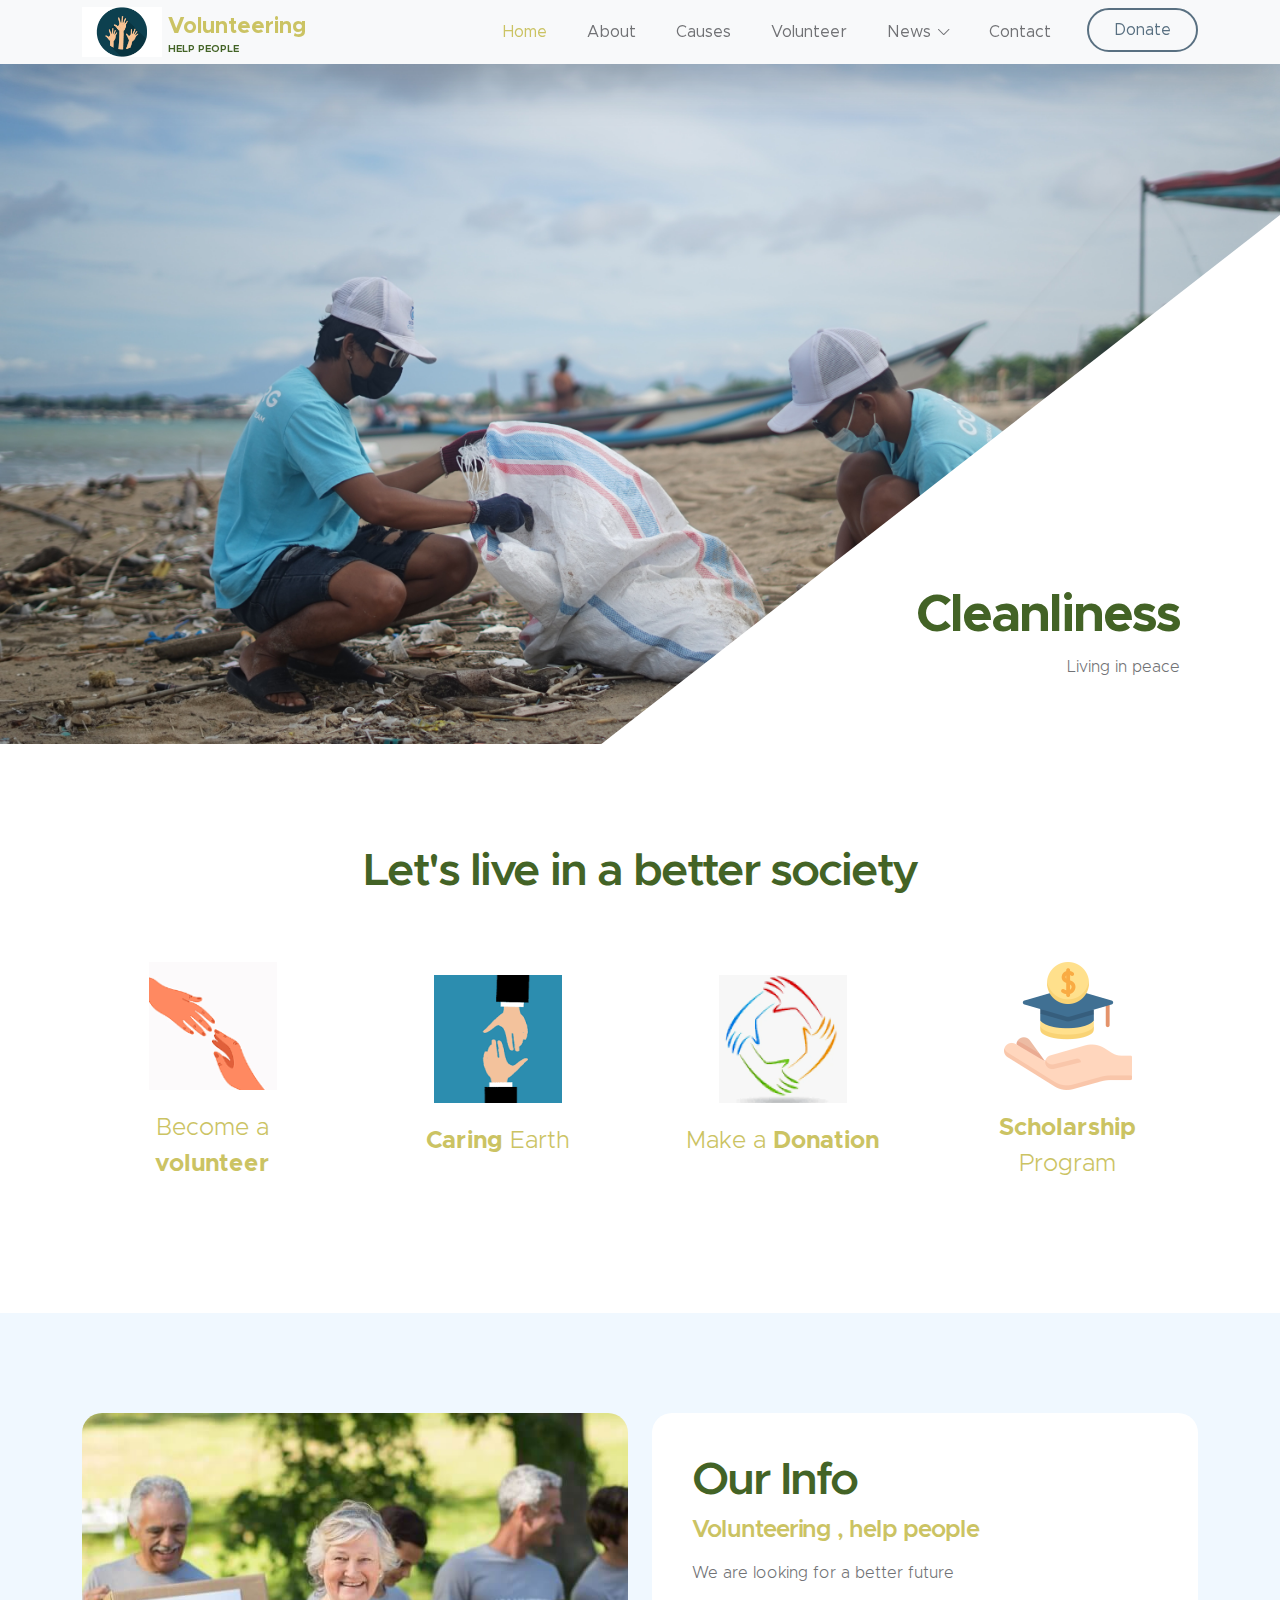
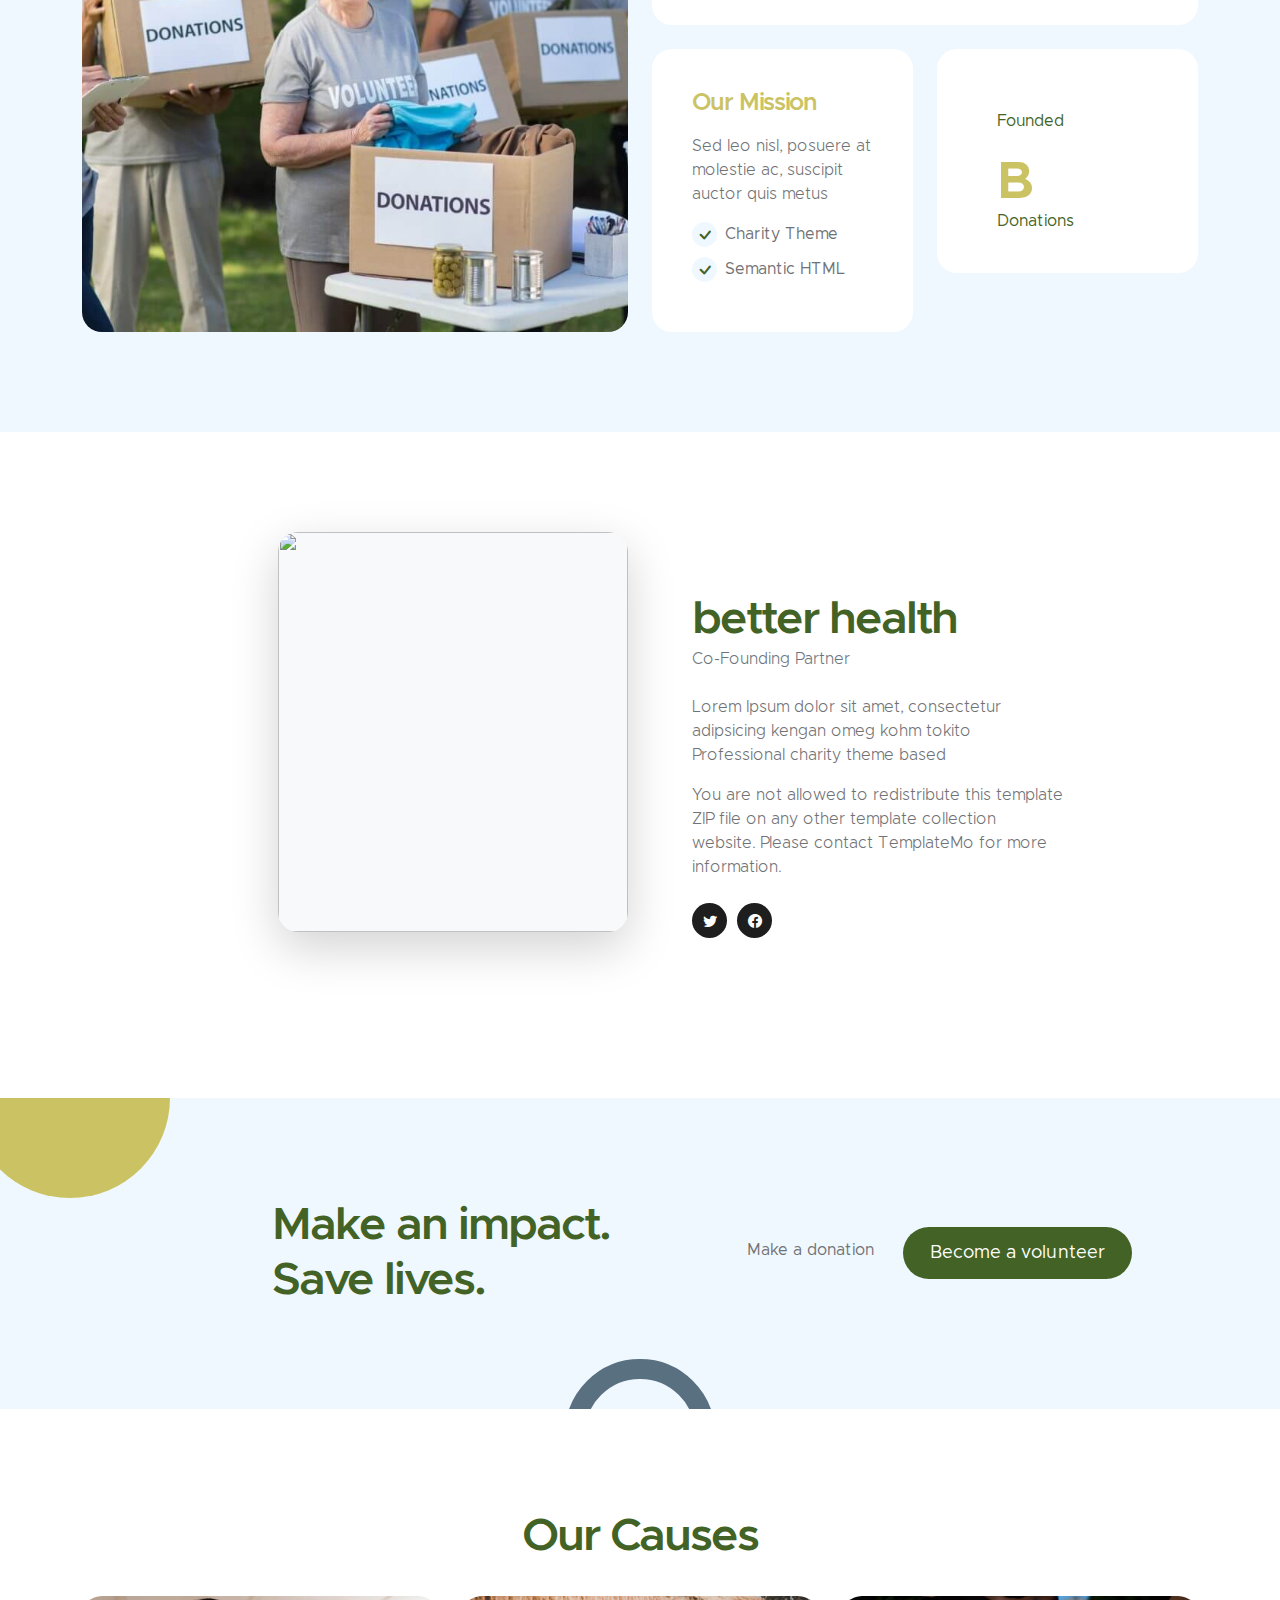
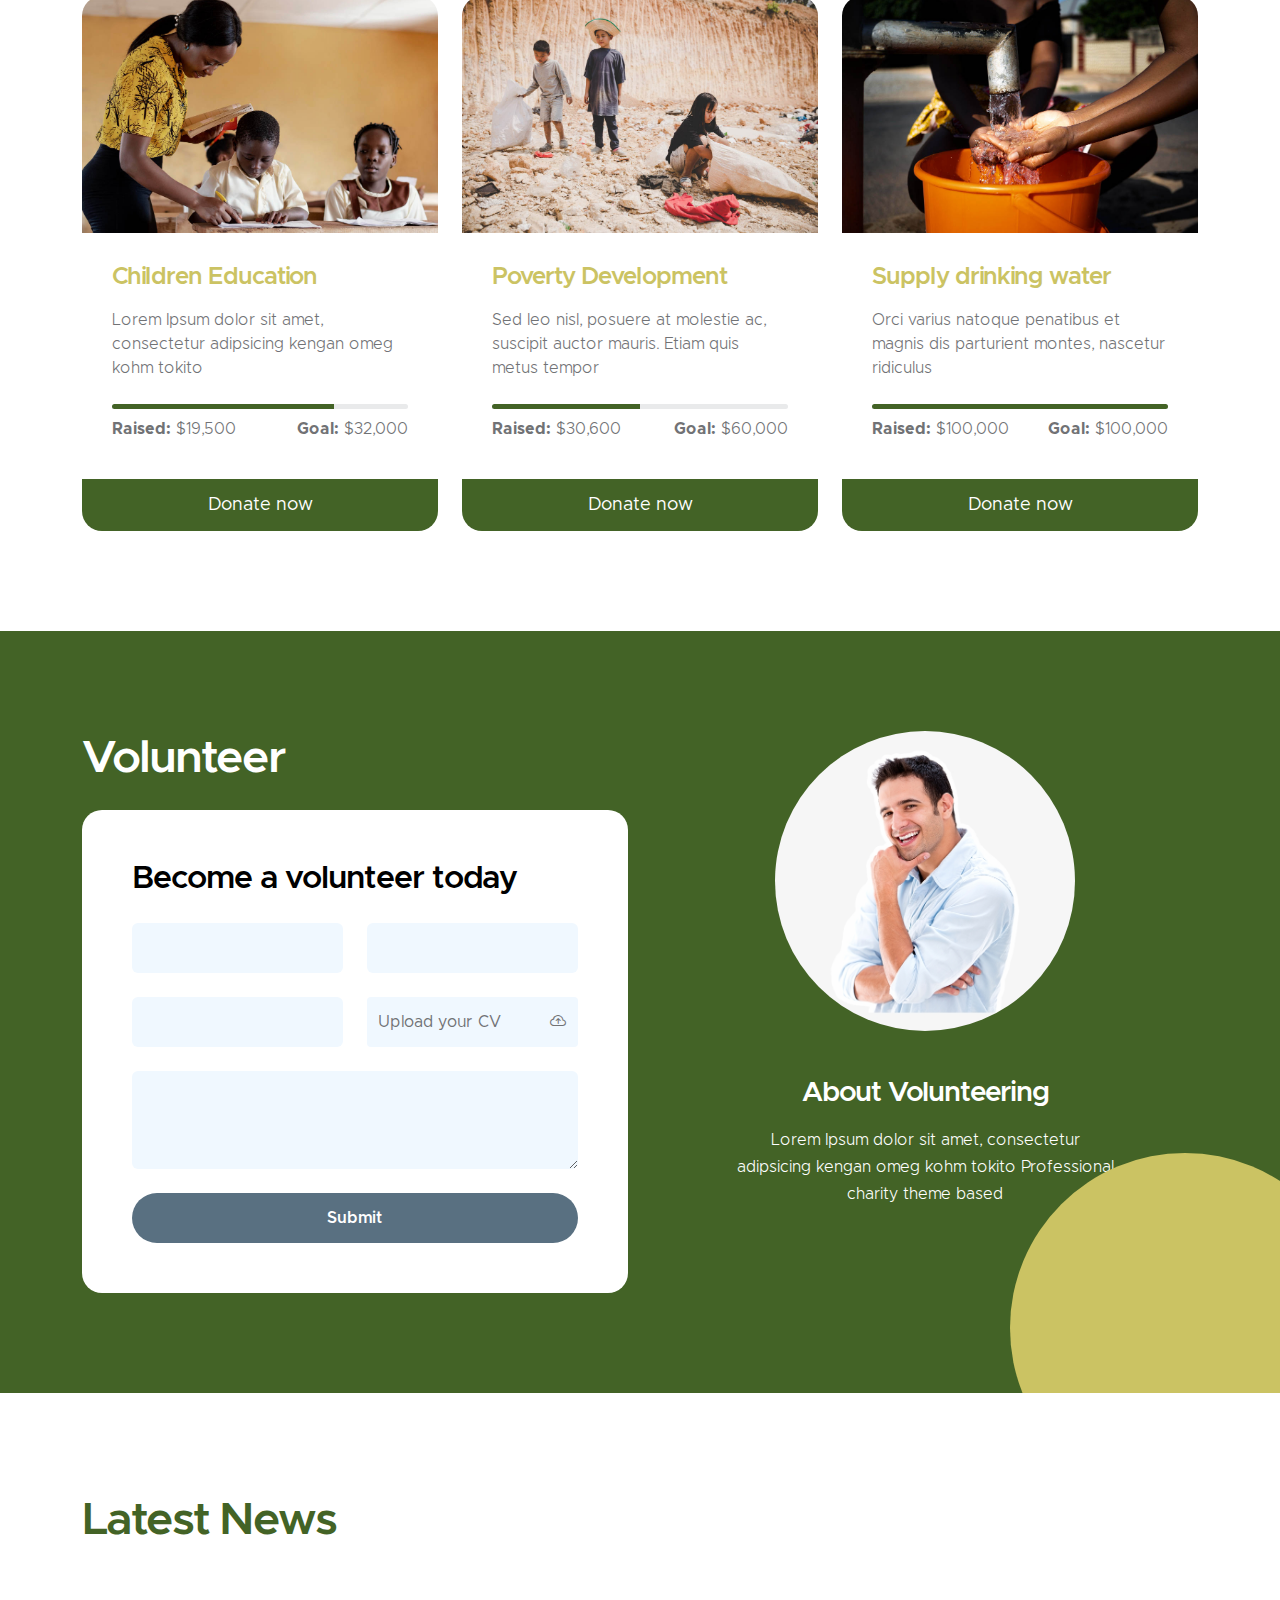
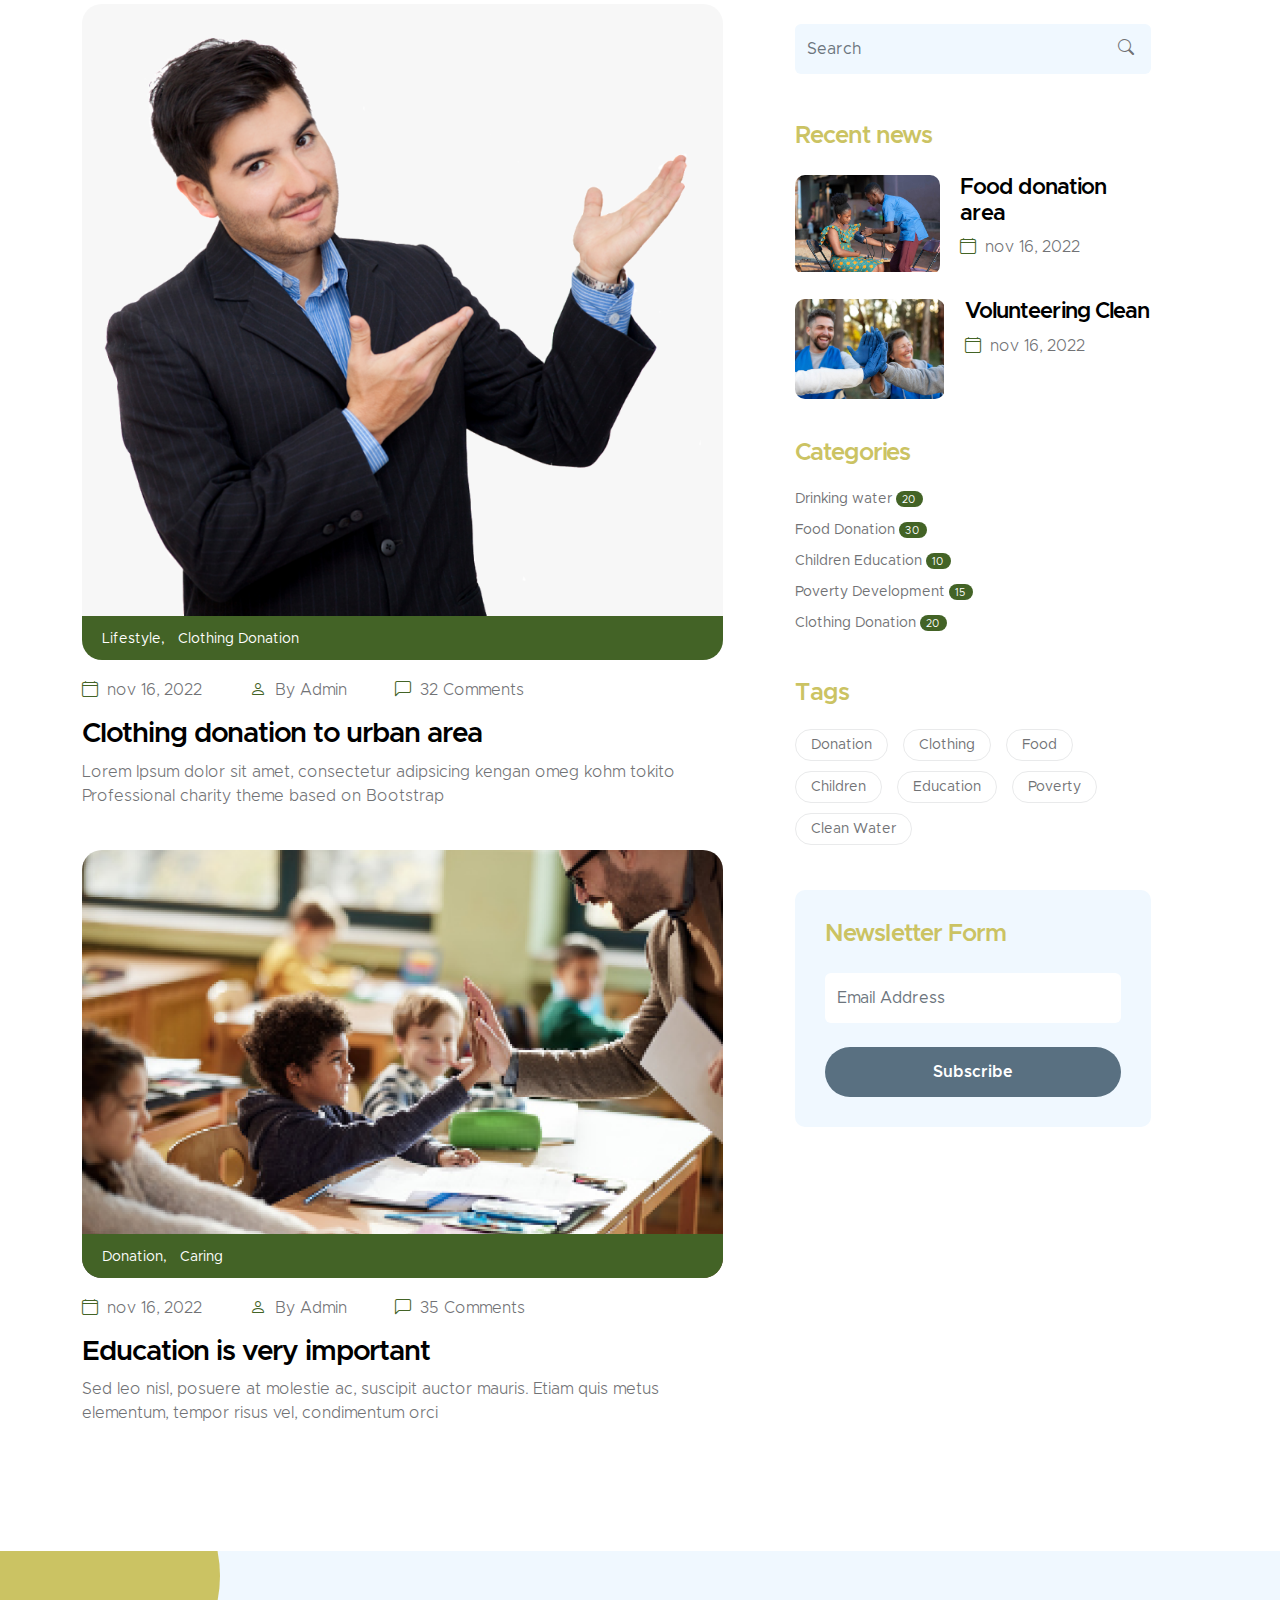
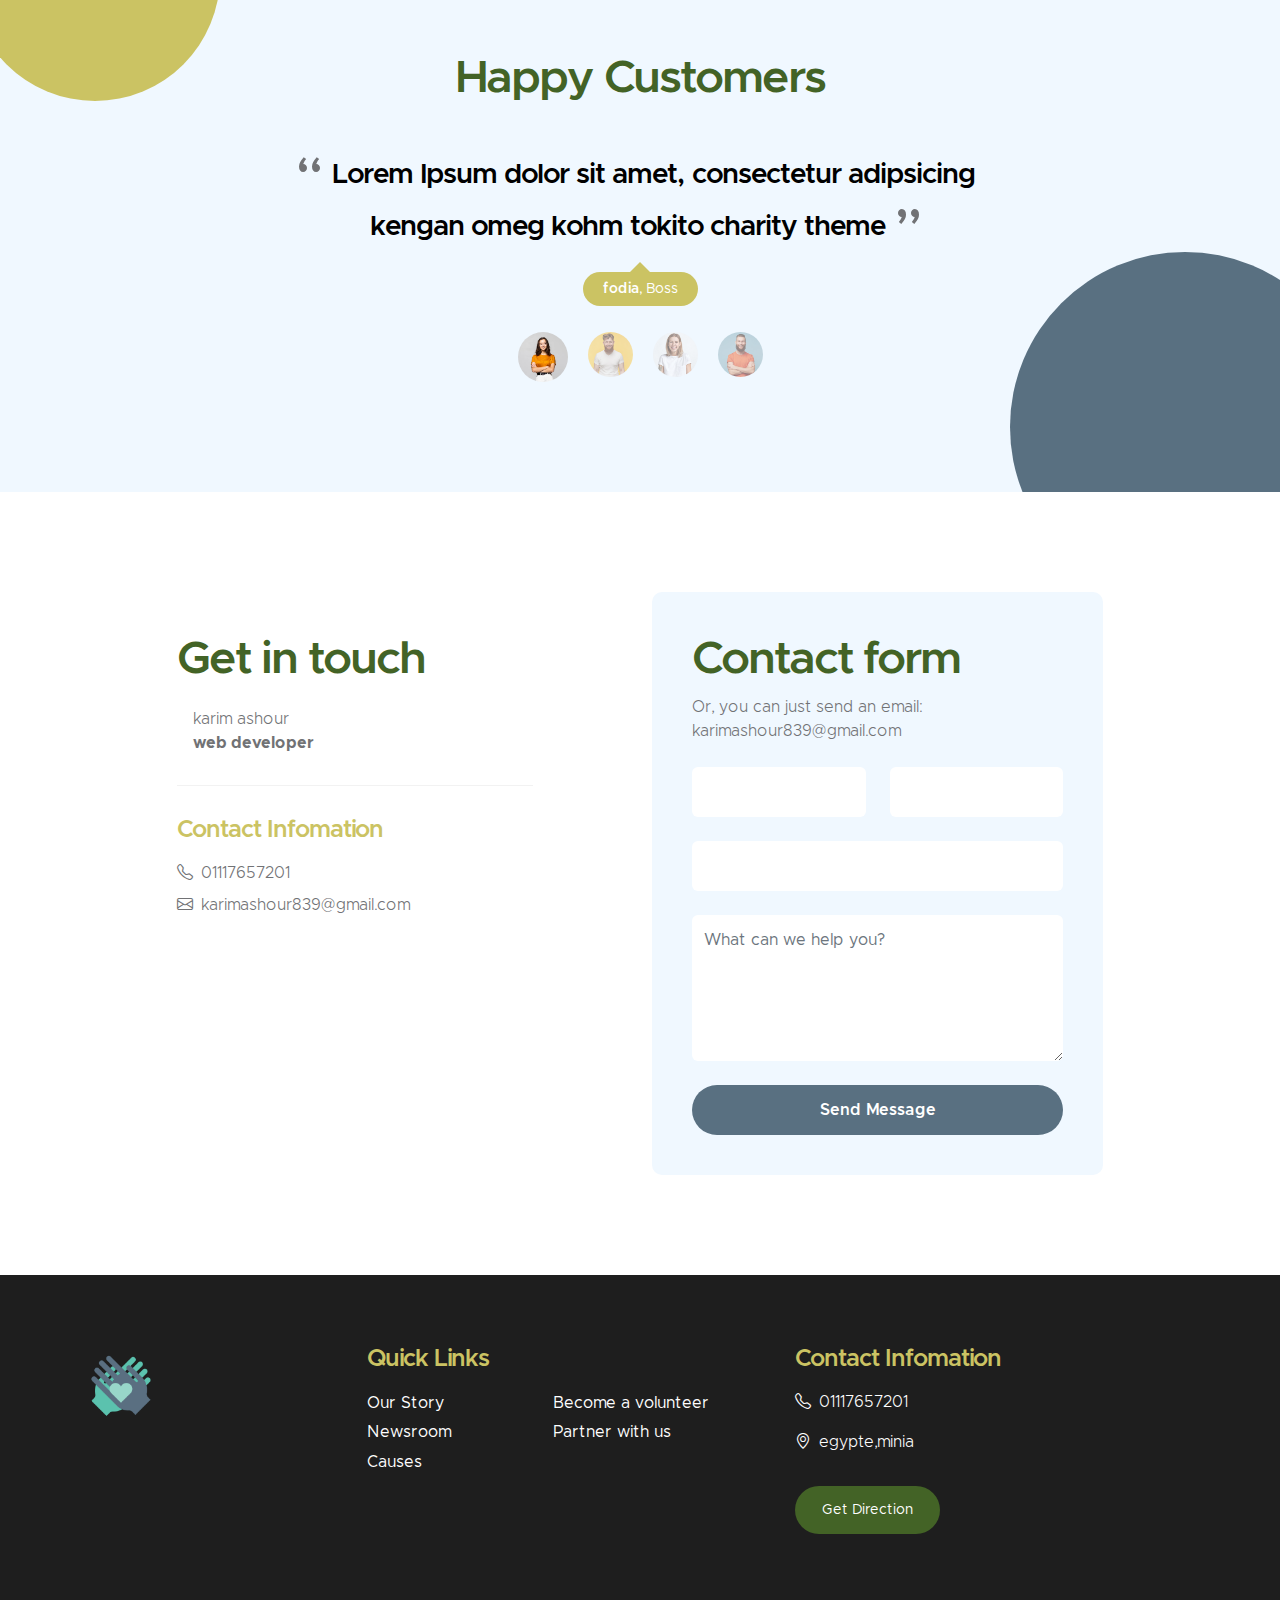
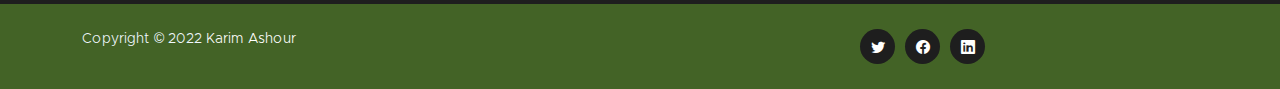
==== commit ca59e645: "Add files via upload" ====
--- a/index.html
+++ b/index.html
@@ -129,7 +129,7 @@
                         <div class="col-lg-3 col-md-6 col-12 mb-4 mb-lg-0">
                             <div class="featured-block d-flex justify-content-center align-items-center">
                                 <a href="donate.html" class="d-block">
-                                    <img src="images/icons/0.png" class="featured-block-image img-fluid" alt="">
+                                    <img src="./images/icons/0.png" class="featured-block-image img-fluid" alt="">
                                     <p class="featured-block-text">Become a <strong>volunteer</strong></p>
                                 </a>
                             </div>
@@ -138,7 +138,7 @@
                         <div class="col-lg-3 col-md-6 col-12 mb-4 mb-lg-0 mb-md-4">
                             <div class="featured-block d-flex justify-content-center align-items-center">
                                 <a href="donate.html" class="d-block">
-                                    <img src="images/icons/1.png" class="featured-block-image img-fluid" alt="">
+                                    <img src="./images/icons/1.PNG" class="featured-block-image img-fluid" alt="">
 
                                     <p class="featured-block-text"><strong>Caring</strong> Earth</p>
                                 </a>
@@ -148,7 +148,7 @@
                         <div class="col-lg-3 col-md-6 col-12 mb-4 mb-lg-0 mb-md-4">
                             <div class="featured-block d-flex justify-content-center align-items-center">
                                 <a href="donate.html" class="d-block">
-                                    <img src="images/icons/2.png" class="featured-block-image img-fluid" alt="">
+                                    <img src="./images/icons/2.PNG" class="featured-block-image img-fluid" alt="">
                                     <p class="featured-block-text">Make a <strong>Donation</strong></p>
                                 </a>
                             </div>
@@ -157,7 +157,7 @@
                         <div class="col-lg-3 col-md-6 col-12 mb-4 mb-lg-0">
                             <div class="featured-block d-flex justify-content-center align-items-center">
                                 <a href="donate.html" class="d-block">
-                                    <img src="images/icons/scholarship.png" class="featured-block-image img-fluid" alt="">
+                                    <img src="./images/icons/scholarship.png" class="featured-block-image img-fluid" alt="">
 
                                     <p class="featured-block-text"><strong>Scholarship</strong> Program</p>
                                 </a>
@@ -240,7 +240,7 @@
                     <div class="row">
 
                         <div class="col-lg-6 col-md-5 col-12">
-                            <img src="images/1.png" class="about-image ms-lg-auto bg-light shadow-lg img-fluid" alt="">
+                            <img src="./images/1.png" class="about-image ms-lg-auto bg-light shadow-lg img-fluid" alt="">
                         </div>
 
                         <div class="col-lg-5 col-md-7 col-12">
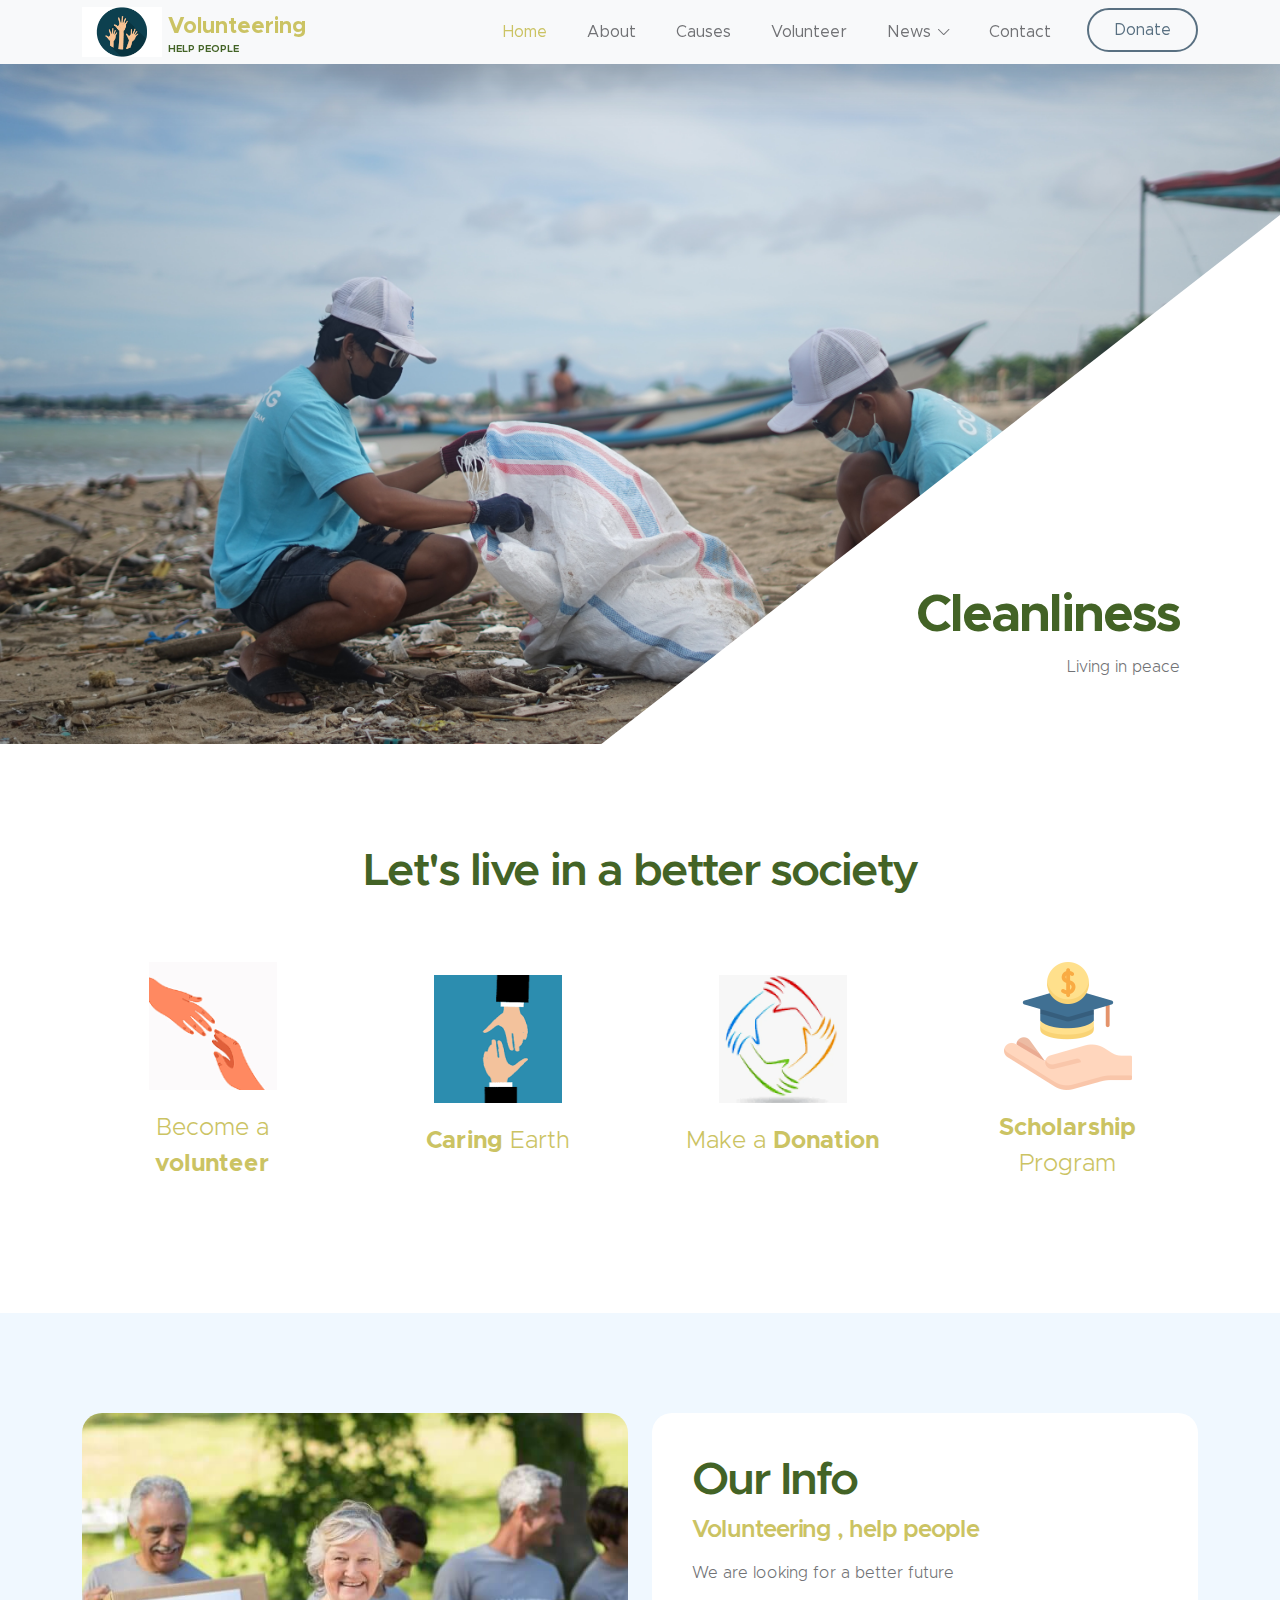
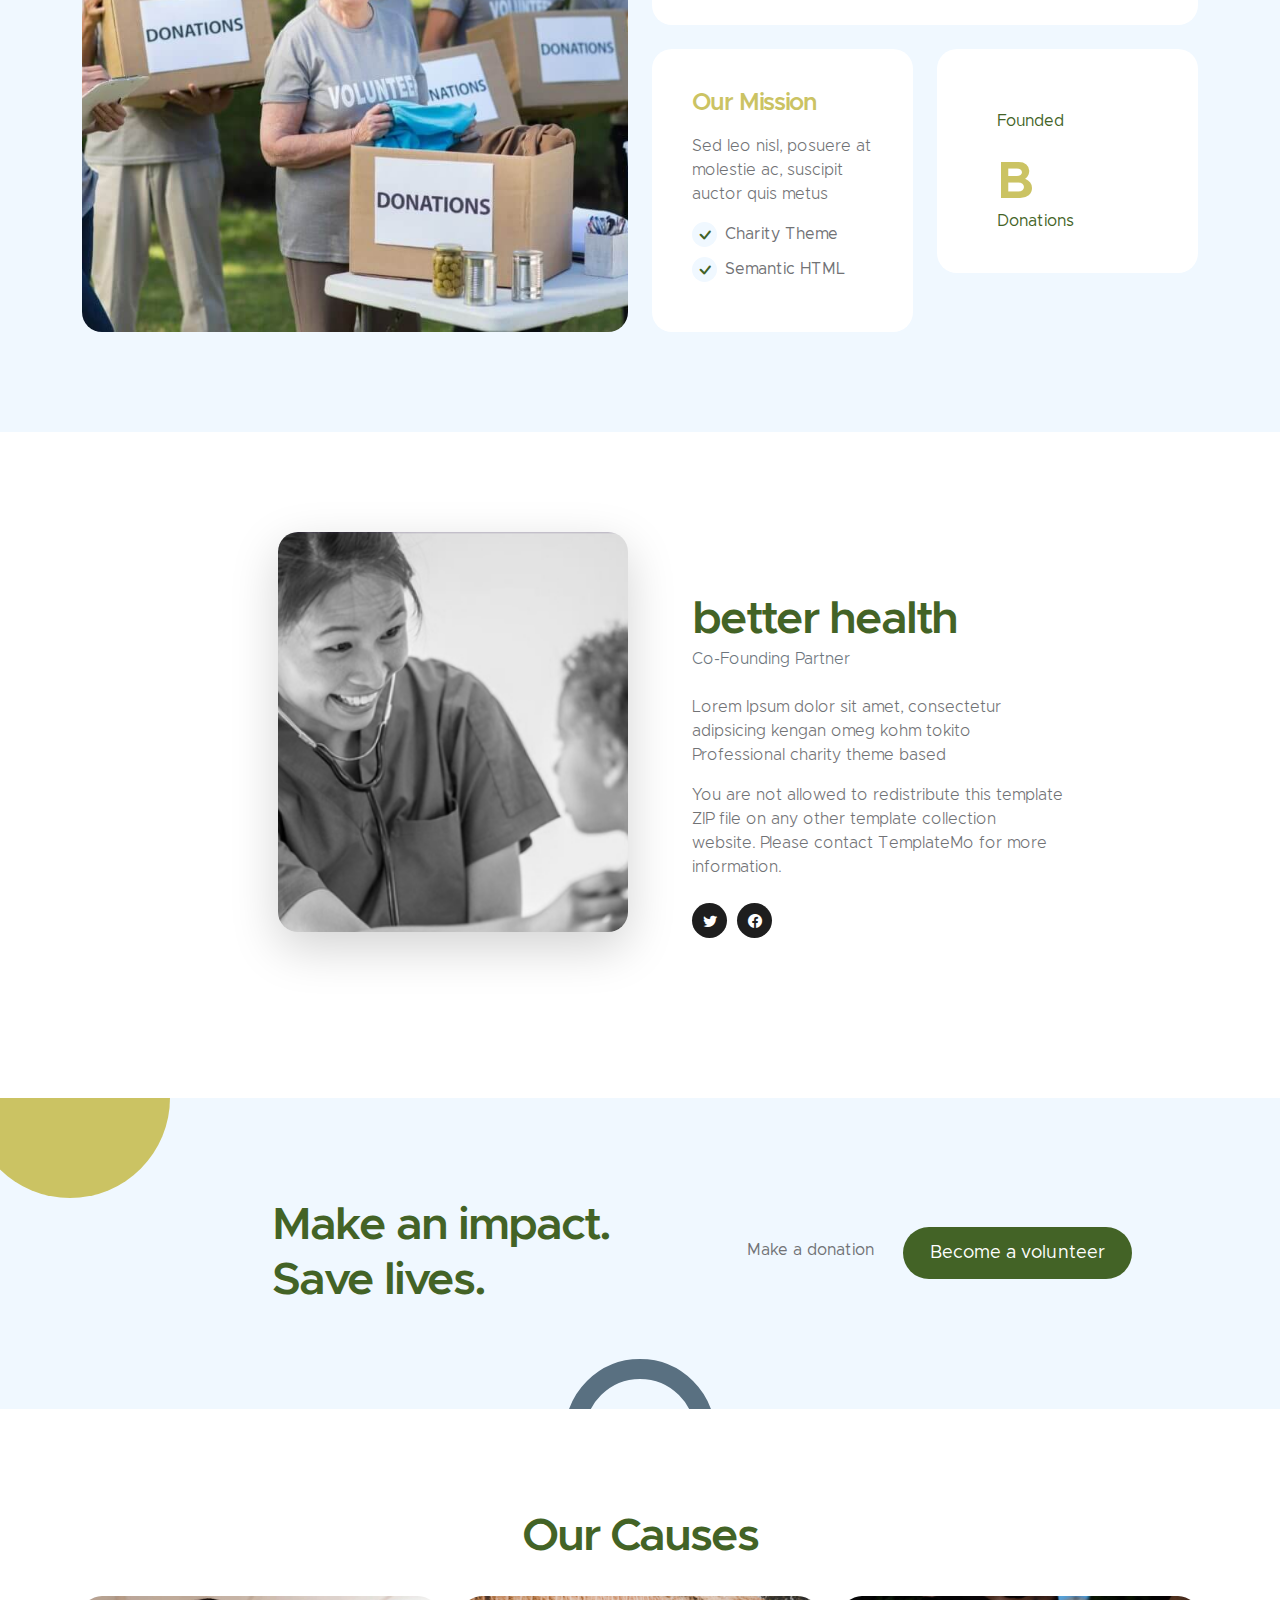
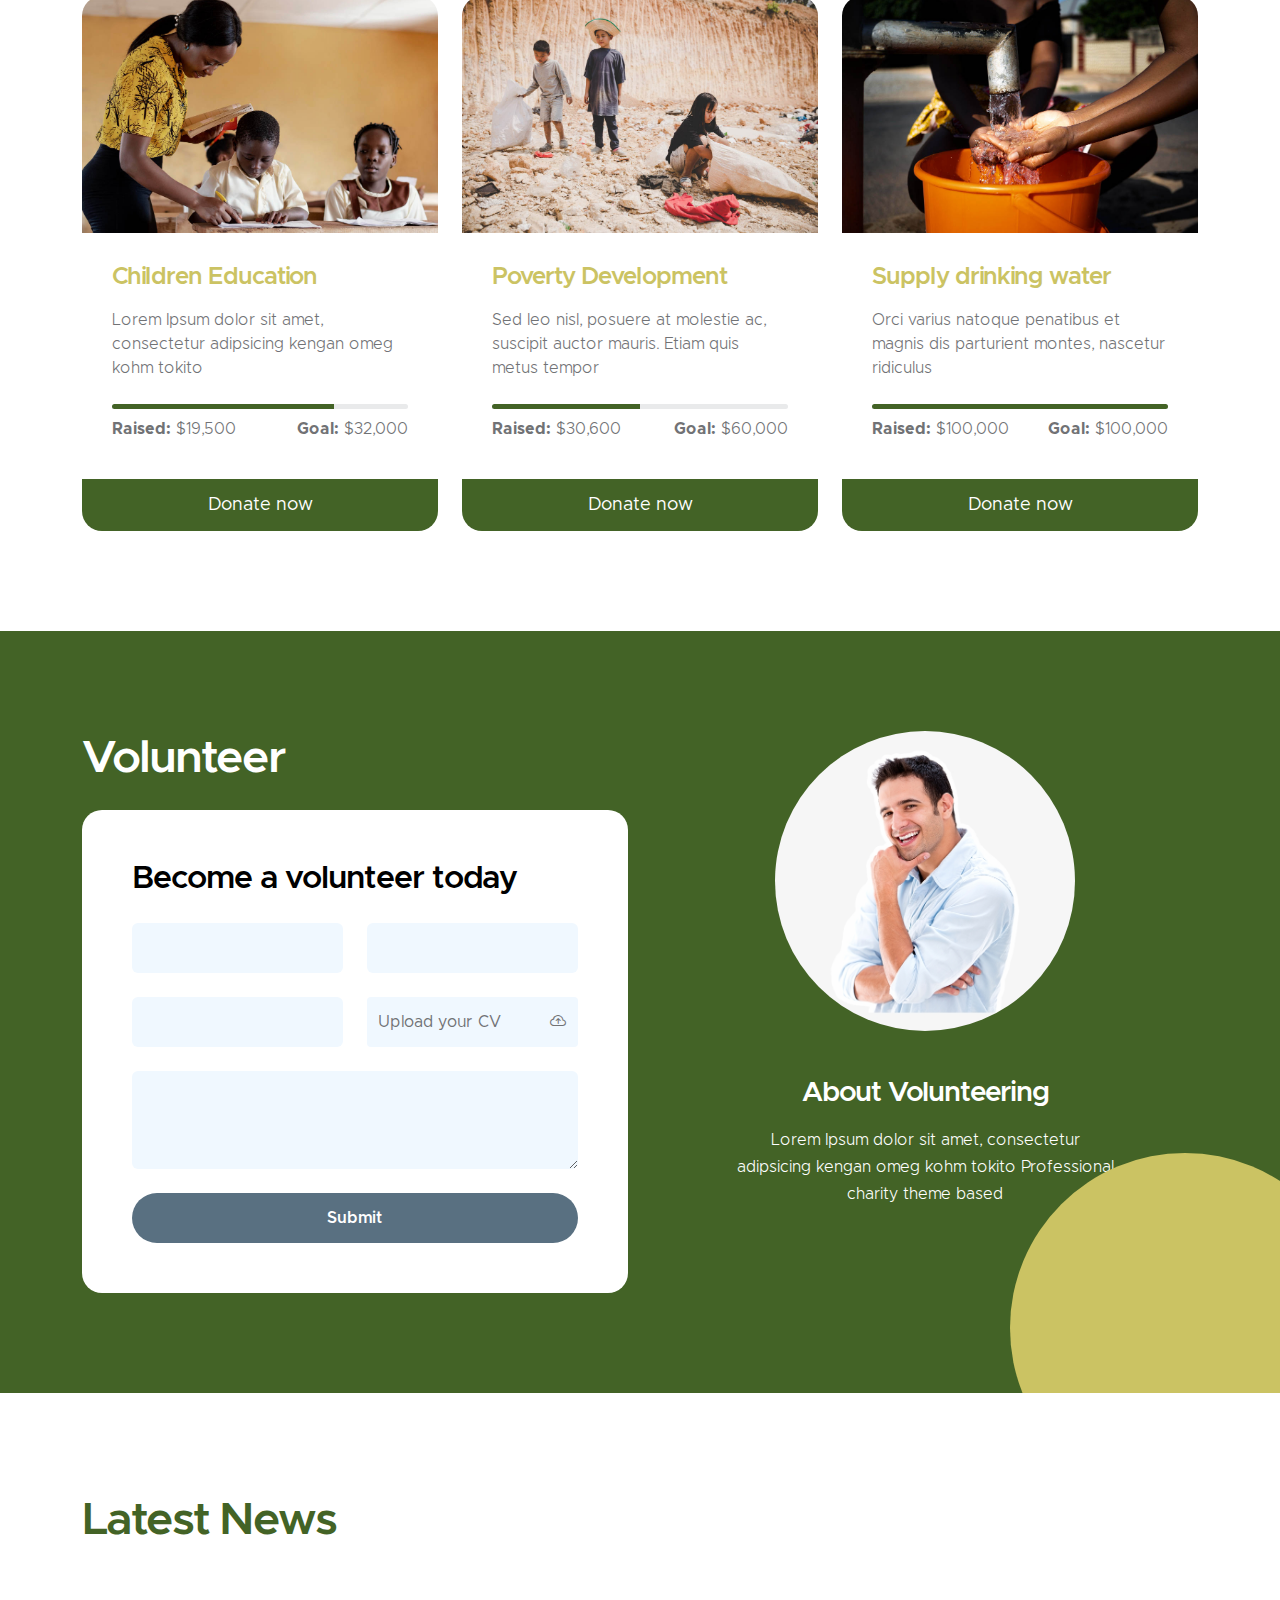
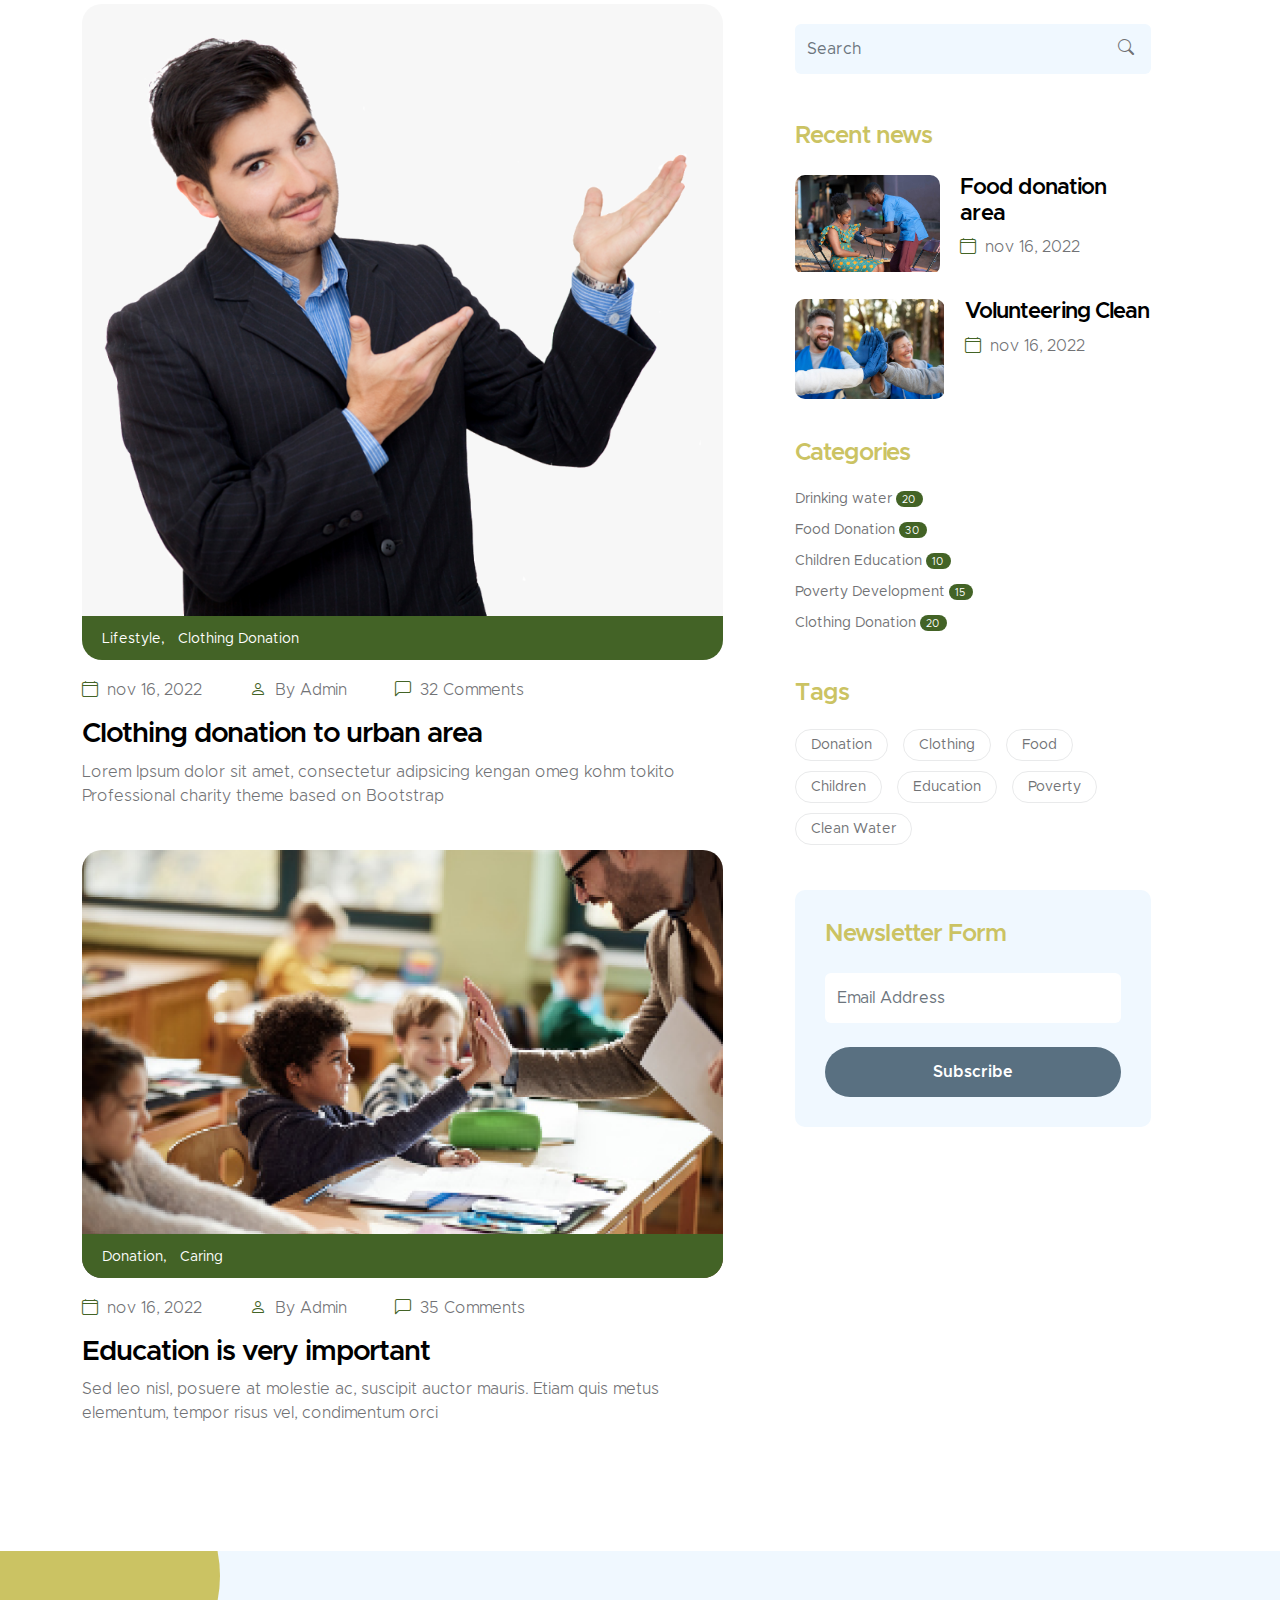
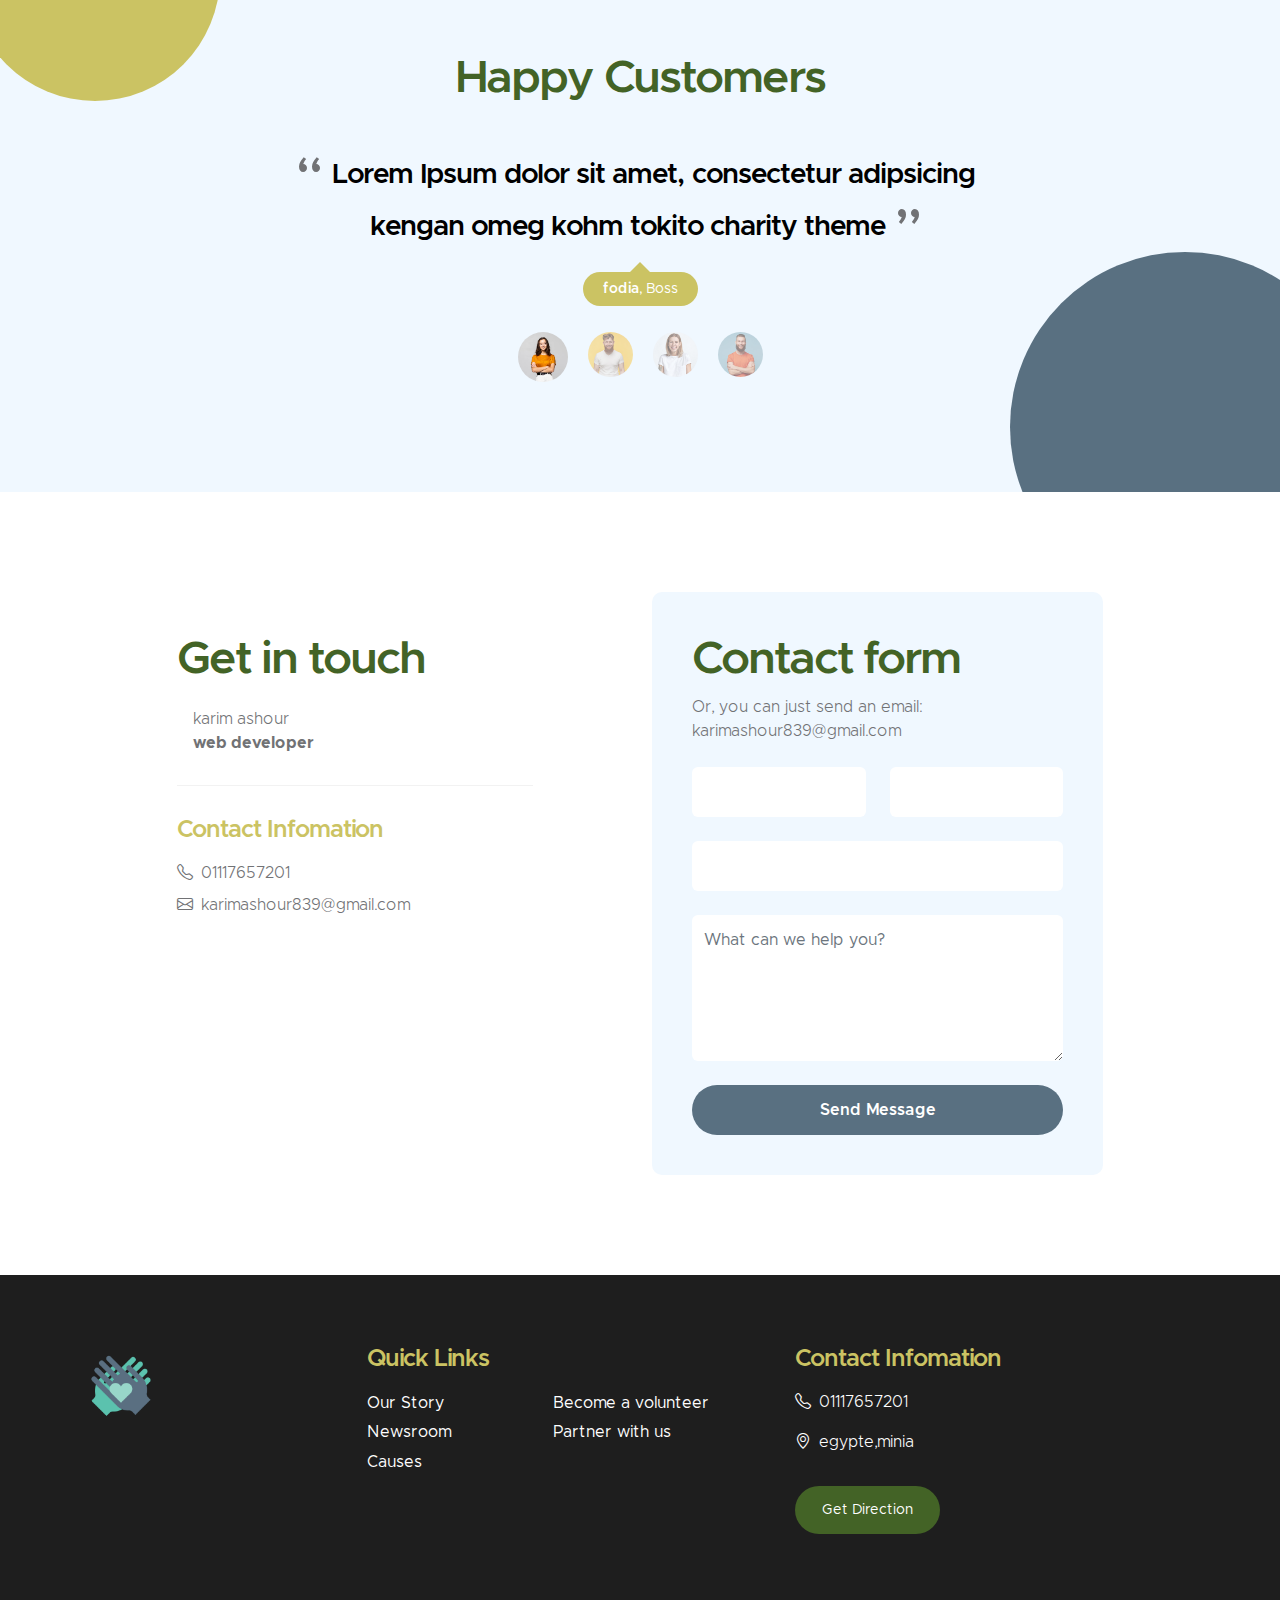
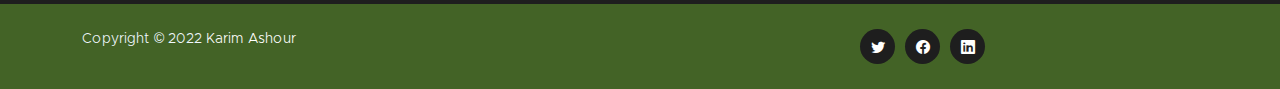
==== commit 8d393a3b: "Add files via upload" ====
--- a/index.html
+++ b/index.html
@@ -240,7 +240,7 @@
                     <div class="row">
 
                         <div class="col-lg-6 col-md-5 col-12">
-                            <img src="./images/1.png" class="about-image ms-lg-auto bg-light shadow-lg img-fluid" alt="">
+                            <img src="./images/1.PNG" class="about-image ms-lg-auto bg-light shadow-lg img-fluid" alt="">
                         </div>
 
                         <div class="col-lg-5 col-md-7 col-12">
